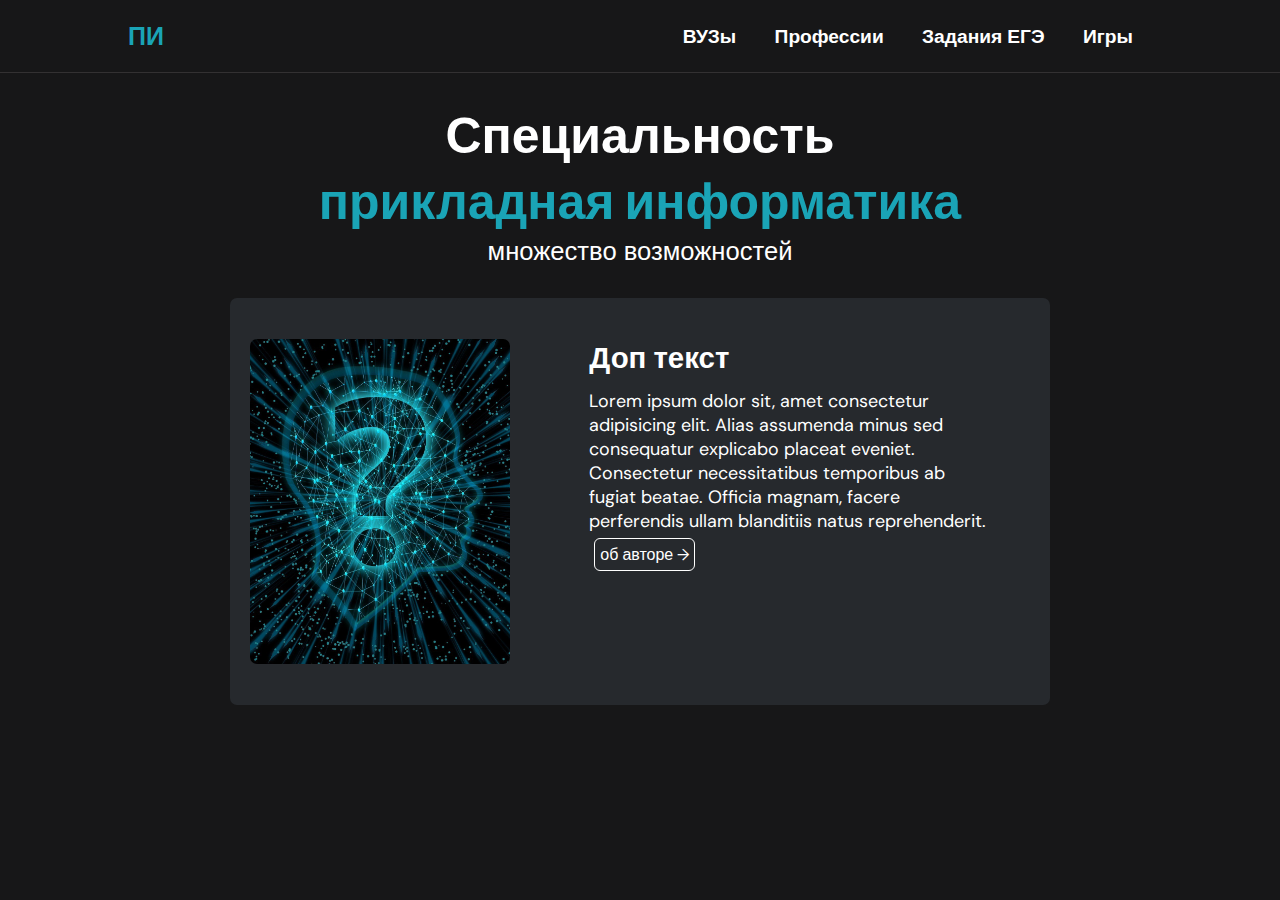
==== index.html @ 288228fa "Add files via upload" ====
<!DOCTYPE html>
<head>
    <meta name="viewport" content="width=device-width, initial-scale=1.0">
    <meta charset="utf-8">
    <meta name="keywords" content="">
    <meta name="description" content="">
    <title>Прикладная информатика</title>


    <!-- CSS файл плагина fullpage -->
    <link rel="icon" href="img/favicon.png" type="image/x-icon">
    <link href="https://fonts.googleapis.com/css2?family=DM+Sans&display=swap" rel="stylesheet">

    <link rel="stylesheet" href="style.css" media="screen">
</head>
<body>

    <div id="fullpage" class="fullpage">
        
            <header class="">
                <span class="blue_color">ПИ</span>
                <ul>
                    <li><a href="5.university/index.html">ВУЗы</a></li>
                    <li><a href="1.profession/index.html">Профессии</a></li>
                    <li><a href="">Задания ЕГЭ</a></li>
                    <li><a href="">Игры</a></li>
                </ul>
            </header>
        <main>
            <section class="section1" >
                <h1>Специальность <span class="blue_color">прикладная информатика</span></h1>
                <p class='p1'>множество возможностей</p>
                
  
        </section>

        <section class="section2" >
                <div class="containerz">
                    <!--<div class="slidez" style="background-image:url(img/img5.jpg);
                    background-size: cover;
                        background-position: center;
                        background-repeat: no-repeat;">
                        <h3></h3>
                    </div>

                    <div class="slidez" style="background-image: url(img/img3.jpg);
                        background-size: cover;
                        background-position: center;
                        background-repeat: no-repeat;">
                        <h3></h3>
                    </div>

                    <div class="slidez active" style="background-image:url(img/img4.jpg);
                        background-size: cover;
                        background-position: center;
                        background-repeat: no-repeat;">
                        <h3></h3>
                    </div>

                    <div class="slidez" style="background-image:url(img/img2.jpg);
                        background-size: cover;
                        background-position: center;
                        background-repeat: no-repeat;">
                        <h3></h3>
                    </div>-->
                <img src="img/head.jpg">
                </div>
        
        <div class="block_text">
            <h2>Доп текст</h2>
            <p class="p2">Lorem ipsum dolor sit, amet consectetur adipisicing elit. Alias assumenda minus sed consequatur explicabo placeat eveniet. Consectetur necessitatibus temporibus ab fugiat beatae. Officia magnam, facere perferendis ullam blanditiis natus reprehenderit.</p>
            <a href="4.about_author/index.html"><div class="to_autor"> об авторе &rarr;</div></a>
        </div>

        </section>

        <section class="section3" style="padding: 40px;">

        


        </section>
    </main>
    </div>
    <script src="app.js"></script>
    
</body>
---- style.css ----
body,html{
  margin: 0;
  padding: 0;
  font-family:'DM Sans', sans-serif;
}
*,
*::before,
*::after{
  margin: 0;
  padding: 0;
  border: 0;
}
img{
  vertical-align:left;
}
body{
  background-color: #171718;
}


.blue_color{
  color: #1aa4b6;
}
h1{
  margin: auto;
  width: 70%;
  text-align:center;
  font-size:clamp(22px,4.9vw,50px);

  font-weight: 600;

  color: #fff;
}
h2{
    color: #fff;
    font-size: clamp(16px, 2.3vw, 30px);
    margin: 0;
    text-align: left;
    margin-bottom: 3%;
}
.p1{
  margin: auto;
  color:#fff;
  width: 40%;
  text-align:center;
  font-size:clamp(18px,2vw,28px);
}
.p2{

  color:#fff;
  text-align:left;
  font-size:clamp(14px,1.4vw,20px);
}
.main-text{

    font-size:clamp(14px,1.3vw,28px);
    font-weight: 600;
}
.special-font-family{

    font-weight: 600;
}


header a{
  color: #fff;
}
header a:link {
  color: #fff;
  text-decoration: none;
}

header a:focus {
  border: 2px solid #1aa4b6;
  border-radius: 2px;
}

header a:hover {
  border-bottom: 2.5px solid #1aa4b6;
  border-radius: 2px;
}


.fullpage{
  margin: auto;
}

section{
  margin: auto;
}

header{
  padding: 0 10%;
  display:inline-flex;
  width: 80%;
  justify-content: space-between;
  align-items: center;
  height: 8vh;
  min-height: 40px;
  background-color: #171718;
  color: #fff;
 
  font-weight: 600;
  font-size: clamp(14px, 1.5vw, 20px);
  border-bottom-style:solid;
  border-bottom-width: 0.5px;
  border-bottom-color: rgba(82, 79, 79, 0.486);
}
header ul{
  list-style: none;
  justify-content:space-between;
  display: flex;
  
  
}

header li{
  margin:0 1.5vw ;
}

header span{
  font-size: clamp(18px, 2.5vw, 25px);
}
.section1{
  width: 90%;
  margin: 30px auto;
  
}


main{
  padding: 0 10%;
}



.section2{

  width: 80%;

  display: flex;
  flex-wrap: wrap;
  justify-content: space-around;
  border-radius: 7px;

  background-color: #26292D; 
}
.containerz,
.block_text{
  margin: 5% 0;
}
.containerz{
  display: flex;
  
  

}
.block_text{
  max-width: 400px;
  margin: 5%;
  align-self:;
}

.containerz img{
  margin: auto;
  border-radius: 7px;
  max-width: 260px;
  object-fit: cover;
}
.to_autor{
  display:inline-block;
  color:#fff ;
  padding: 5px;

  border: 1px solid #fff;
  border-radius: 6px;
  margin: 5px;
}

.to_autor:hover{
  color:#1aa4b6;
  border-color: #1aa4b6;
}
/*.slidez{
  height: 100%;
  border-radius: 4px;
  margin: 5px;
  cursor: pointer;
  color:rgb(255, 255, 255) ;
  flex: 1;

  position: relative;
  transition: all 500ms ease-in-out;
}
.slidez.active{
  flex: 25;
}
.slidez.active h3{
  opacity: 1;
  transition: opacity 0.3s ease-in 0.4s;
}
*/
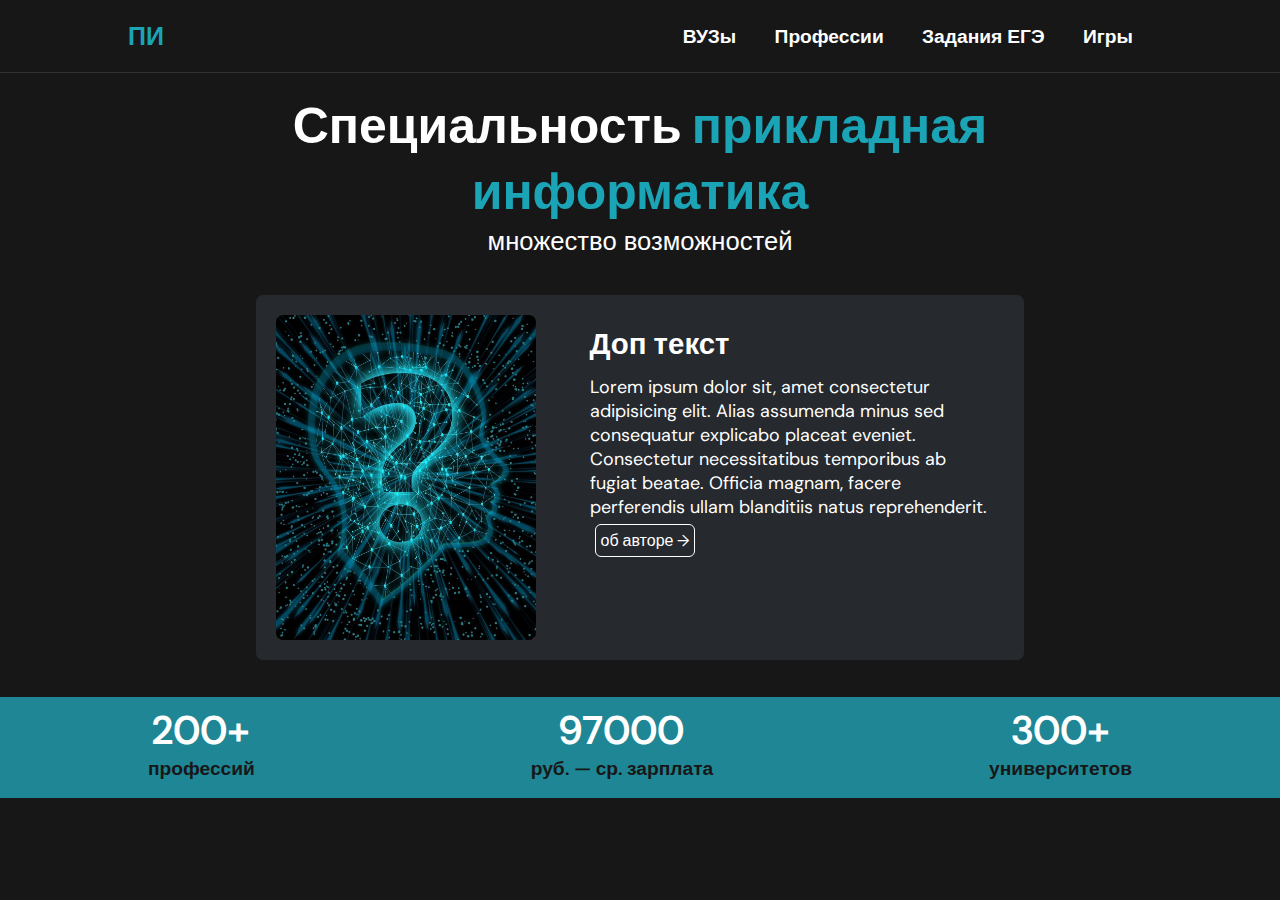
==== commit 96605f97: "Add files via upload" ====
--- a/index.html
+++ b/index.html
@@ -74,13 +74,18 @@
 
         </section>
 
-        <section class="section3" style="padding: 40px;">
-
         
 
+        <section class="section3 polosa" >
+
+        <div class="reit">200+ <div>профессий</div></div>
+        <div class="reit">97000<div>руб. — ср. зарплата</div></div>
+        <div class="reit">300+<div>университетов</div></div>
 
         </section>
+        <section class="section3"></section>
     </main>
+   
     </div>
     <script src="app.js"></script>
     
--- a/style.css
+++ b/style.css
@@ -85,9 +85,7 @@
   margin: auto;
 }
 
-section{
-  margin: auto;
-}
+
 
 header{
   padding: 0 10%;
@@ -121,22 +119,23 @@
 header span{
   font-size: clamp(18px, 2.5vw, 25px);
 }
+
+
 .section1{
   width: 90%;
-  margin: 30px auto;
+  margin: 20px auto;
   
 }
 
 
 main{
-  padding: 0 10%;
-}
-
+ 
+}
 
 
 .section2{
-
-  width: 80%;
+  margin: 37px 20%;
+  width: 60%;
 
   display: flex;
   flex-wrap: wrap;
@@ -145,25 +144,21 @@
 
   background-color: #26292D; 
 }
-.containerz,
-.block_text{
-  margin: 5% 0;
-}
+
 .containerz{
   display: flex;
   
-  
-
 }
 .block_text{
   max-width: 400px;
-  margin: 5%;
-  align-self:;
+  margin: 30px;
 }
 
 .containerz img{
-  margin: auto;
+  margin: 20px 15px;
   border-radius: 7px;
+  width: 90%;
+  
   max-width: 260px;
   object-fit: cover;
 }
@@ -181,22 +176,26 @@
   color:#1aa4b6;
   border-color: #1aa4b6;
 }
-/*.slidez{
-  height: 100%;
-  border-radius: 4px;
-  margin: 5px;
-  cursor: pointer;
-  color:rgb(255, 255, 255) ;
-  flex: 1;
-
-  position: relative;
-  transition: all 500ms ease-in-out;
-}
-.slidez.active{
-  flex: 25;
-}
-.slidez.active h3{
-  opacity: 1;
-  transition: opacity 0.3s ease-in 0.4s;
-}
-*/+
+.section3{
+  display: flex;
+  flex-wrap: wrap;
+  background-color: #1e8694;
+  text-align:center;
+
+  font-size:clamp(22px,3.8vw,40px);
+  font-weight: 600;
+  color: #fff;
+
+  justify-content: space-around;
+  padding: 5px 10px;
+}
+.reit{
+  margin: 2px 10px;
+  max-width: 200px;
+}
+
+.reit div{
+  font-size:clamp(14px,1.5vw,50px);
+  color: #171718;
+}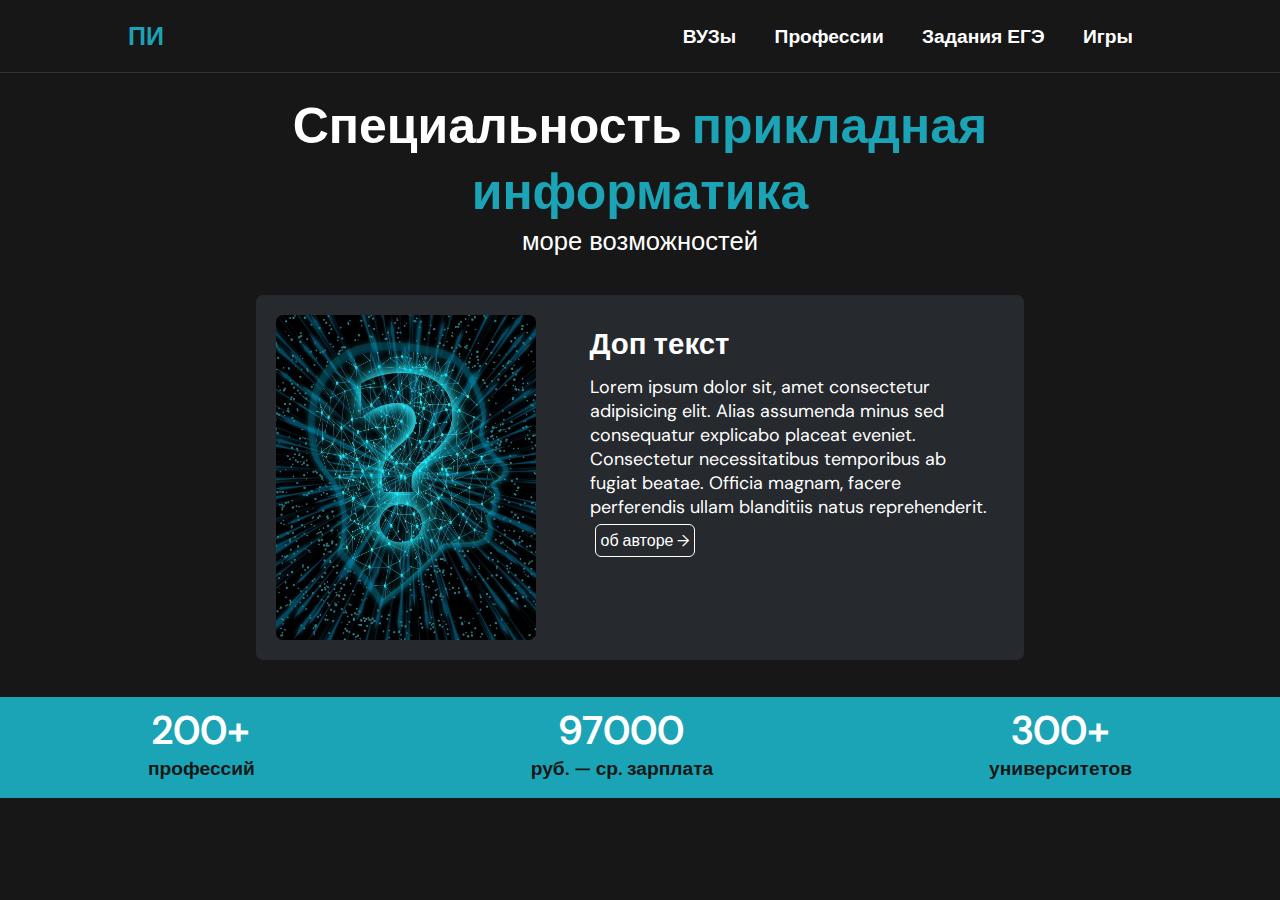
==== commit ca3a514b: "Update index.html" ====
--- a/index.html
+++ b/index.html
@@ -29,7 +29,7 @@
         <main>
             <section class="section1" >
                 <h1>Специальность <span class="blue_color">прикладная информатика</span></h1>
-                <p class='p1'>множество возможностей</p>
+                <p class='p1'>море возможностей</p>
                 
   
         </section>
--- a/style.css
+++ b/style.css
@@ -180,7 +180,7 @@
 .section3{
   display: flex;
   flex-wrap: wrap;
-  background-color: #1e8694;
+  background-color: #1aa4b6;
   text-align:center;
 
   font-size:clamp(22px,3.8vw,40px);
@@ -198,4 +198,4 @@
 .reit div{
   font-size:clamp(14px,1.5vw,50px);
   color: #171718;
-}+}
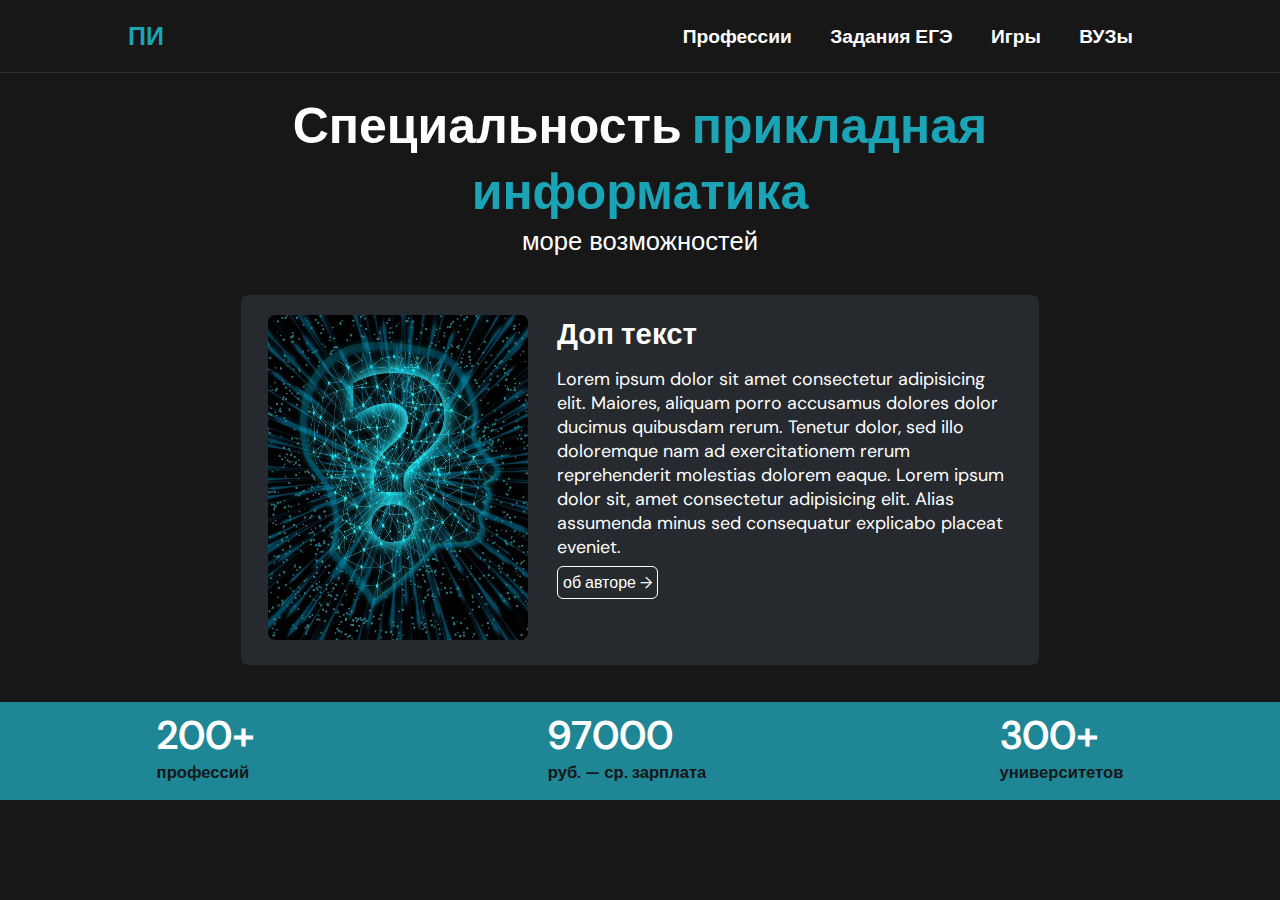
==== commit 0a7fede7: "Update index.html" ====
--- a/index.html
+++ b/index.html
@@ -15,77 +15,44 @@
 </head>
 <body>
 
-    <div id="fullpage" class="fullpage">
+    <div id="fullpage">
         
-            <header class="">
-                <span class="blue_color">ПИ</span>
+        <header class="">
+            <span class="blue_color">ПИ</span>
                 <ul>
-                    <li><a href="5.university/index.html">ВУЗы</a></li>
                     <li><a href="1.profession/index.html">Профессии</a></li>
                     <li><a href="">Задания ЕГЭ</a></li>
                     <li><a href="">Игры</a></li>
+                    <li><a href="5.university/index.html">ВУЗы</a></li>
                 </ul>
             </header>
         <main>
             <section class="section1" >
                 <h1>Специальность <span class="blue_color">прикладная информатика</span></h1>
                 <p class='p1'>море возможностей</p>
-                
-  
-        </section>
+            </section>
 
-        <section class="section2" >
+            <section class="section2" >
                 <div class="containerz">
-                    <!--<div class="slidez" style="background-image:url(img/img5.jpg);
-                    background-size: cover;
-                        background-position: center;
-                        background-repeat: no-repeat;">
-                        <h3></h3>
-                    </div>
+                    <img src="img/head.jpg">
+                </div>
+            
+                <div class="block_text">
+                    <h2>Доп текст</h2>
+                    <p class="p2">Lorem ipsum dolor sit amet consectetur adipisicing elit. Maiores, aliquam porro accusamus dolores dolor ducimus quibusdam rerum. Tenetur dolor, sed illo doloremque nam ad exercitationem rerum reprehenderit molestias dolorem eaque. Lorem ipsum dolor sit, amet consectetur adipisicing elit. Alias assumenda minus sed consequatur explicabo placeat eveniet. </p>
+                    <a href="4.about_author/index.html"><div class="to_autor"> об авторе &rarr;</div></a>
+                </div>
 
-                    <div class="slidez" style="background-image: url(img/img3.jpg);
-                        background-size: cover;
-                        background-position: center;
-                        background-repeat: no-repeat;">
-                        <h3></h3>
-                    </div>
+            </section>
 
-                    <div class="slidez active" style="background-image:url(img/img4.jpg);
-                        background-size: cover;
-                        background-position: center;
-                        background-repeat: no-repeat;">
-                        <h3></h3>
-                    </div>
-
-                    <div class="slidez" style="background-image:url(img/img2.jpg);
-                        background-size: cover;
-                        background-position: center;
-                        background-repeat: no-repeat;">
-                        <h3></h3>
-                    </div>-->
-                <img src="img/head.jpg">
-                </div>
-        
-        <div class="block_text">
-            <h2>Доп текст</h2>
-            <p class="p2">Lorem ipsum dolor sit, amet consectetur adipisicing elit. Alias assumenda minus sed consequatur explicabo placeat eveniet. Consectetur necessitatibus temporibus ab fugiat beatae. Officia magnam, facere perferendis ullam blanditiis natus reprehenderit.</p>
-            <a href="4.about_author/index.html"><div class="to_autor"> об авторе &rarr;</div></a>
-        </div>
-
-        </section>
-
-        
-
-        <section class="section3 polosa" >
-
-        <div class="reit">200+ <div>профессий</div></div>
-        <div class="reit">97000<div>руб. — ср. зарплата</div></div>
-        <div class="reit">300+<div>университетов</div></div>
-
-        </section>
-        <section class="section3"></section>
-    </main>
-   
+            <section class="section3" >
+                <div class="reit">200+ <div>профессий</div></div>
+                <div class="reit">97000<div>руб. — ср. зарплата</div></div>
+                <div class="reit">300+<div>университетов</div></div>
+            </section>
+            <section class="section3"></section>
+        </main>
+    
     </div>
     <script src="app.js"></script>
     
--- a/style.css
+++ b/style.css
@@ -1,3 +1,4 @@
+/*ZEROING*/
 body,html{
   margin: 0;
   padding: 0;
@@ -13,22 +14,18 @@
 img{
   vertical-align:left;
 }
+
 body{
   background-color: #171718;
 }
 
-
+/*FONTS*/
 .blue_color{
   color: #1aa4b6;
 }
 h1{
-  margin: auto;
-  width: 70%;
-  text-align:center;
   font-size:clamp(22px,4.9vw,50px);
-
   font-weight: 600;
-
   color: #fff;
 }
 h2{
@@ -46,22 +43,20 @@
   font-size:clamp(18px,2vw,28px);
 }
 .p2{
-
   color:#fff;
   text-align:left;
   font-size:clamp(14px,1.4vw,20px);
 }
 .main-text{
-
     font-size:clamp(14px,1.3vw,28px);
     font-weight: 600;
 }
 .special-font-family{
-
     font-weight: 600;
 }
 
 
+/*HEADER*/
 header a{
   color: #fff;
 }
@@ -69,96 +64,83 @@
   color: #fff;
   text-decoration: none;
 }
-
 header a:focus {
   border: 2px solid #1aa4b6;
   border-radius: 2px;
 }
-
 header a:hover {
   border-bottom: 2.5px solid #1aa4b6;
   border-radius: 2px;
 }
 
+header{
+  width: 80%;
+  height: 8vh;
+  min-height: 40px;
+  padding: 0 10%;
 
-.fullpage{
-  margin: auto;
-}
-
-
-
-header{
-  padding: 0 10%;
   display:inline-flex;
-  width: 80%;
   justify-content: space-between;
   align-items: center;
-  height: 8vh;
-  min-height: 40px;
+  
   background-color: #171718;
+  
   color: #fff;
- 
   font-weight: 600;
   font-size: clamp(14px, 1.5vw, 20px);
+
   border-bottom-style:solid;
   border-bottom-width: 0.5px;
   border-bottom-color: rgba(82, 79, 79, 0.486);
 }
 header ul{
   list-style: none;
+
   justify-content:space-between;
   display: flex;
-  
-  
 }
-
 header li{
   margin:0 1.5vw ;
 }
-
 header span{
   font-size: clamp(18px, 2.5vw, 25px);
 }
 
-
+/*SECTION 1*/
 .section1{
   width: 90%;
   margin: 20px auto;
-  
+}
+.section1 h1{
+  margin: auto;
+  width: 70%;
+  text-align:center;
 }
 
 
-main{
- 
-}
-
-
+/*SECTION 2  */
 .section2{
-  margin: 37px 20%;
+  margin: 37px auto;
+  padding: 15px;
   width: 60%;
 
   display: flex;
   flex-wrap: wrap;
   justify-content: space-around;
+  
   border-radius: 7px;
-
   background-color: #26292D; 
 }
-
-.containerz{
-  display: flex;
-  
+.block_text{
+  max-width: 450px;
+  margin: 10px;
+  margin-top: 5px;
 }
-.block_text{
-  max-width: 400px;
-  margin: 30px;
-}
-
 .containerz img{
-  margin: 20px 15px;
+  margin: 5px;
   border-radius: 7px;
-  width: 90%;
-  
+  width: 100%;
+  max-height: 325px;
   max-width: 260px;
   object-fit: cover;
 }
@@ -169,21 +151,21 @@
 
   border: 1px solid #fff;
   border-radius: 6px;
-  margin: 5px;
+  margin: 7px 0px;
 }
-
 .to_autor:hover{
   color:#1aa4b6;
   border-color: #1aa4b6;
 }
 
+/*SECTION 3*/
 .section3{
   display: flex;
   flex-wrap: wrap;
-  background-color: #1aa4b6;
-  text-align:center;
+  background-color: #1e8694;
+  text-align:left;
 
-  font-size:clamp(22px,3.8vw,40px);
+  font-size:clamp(22px,3.3vw,40px);
   font-weight: 600;
   color: #fff;
 
@@ -196,6 +178,6 @@
 }
 
 .reit div{
-  font-size:clamp(14px,1.5vw,50px);
+  font-size:clamp(14px,1.3vw,50px);
   color: #171718;
 }
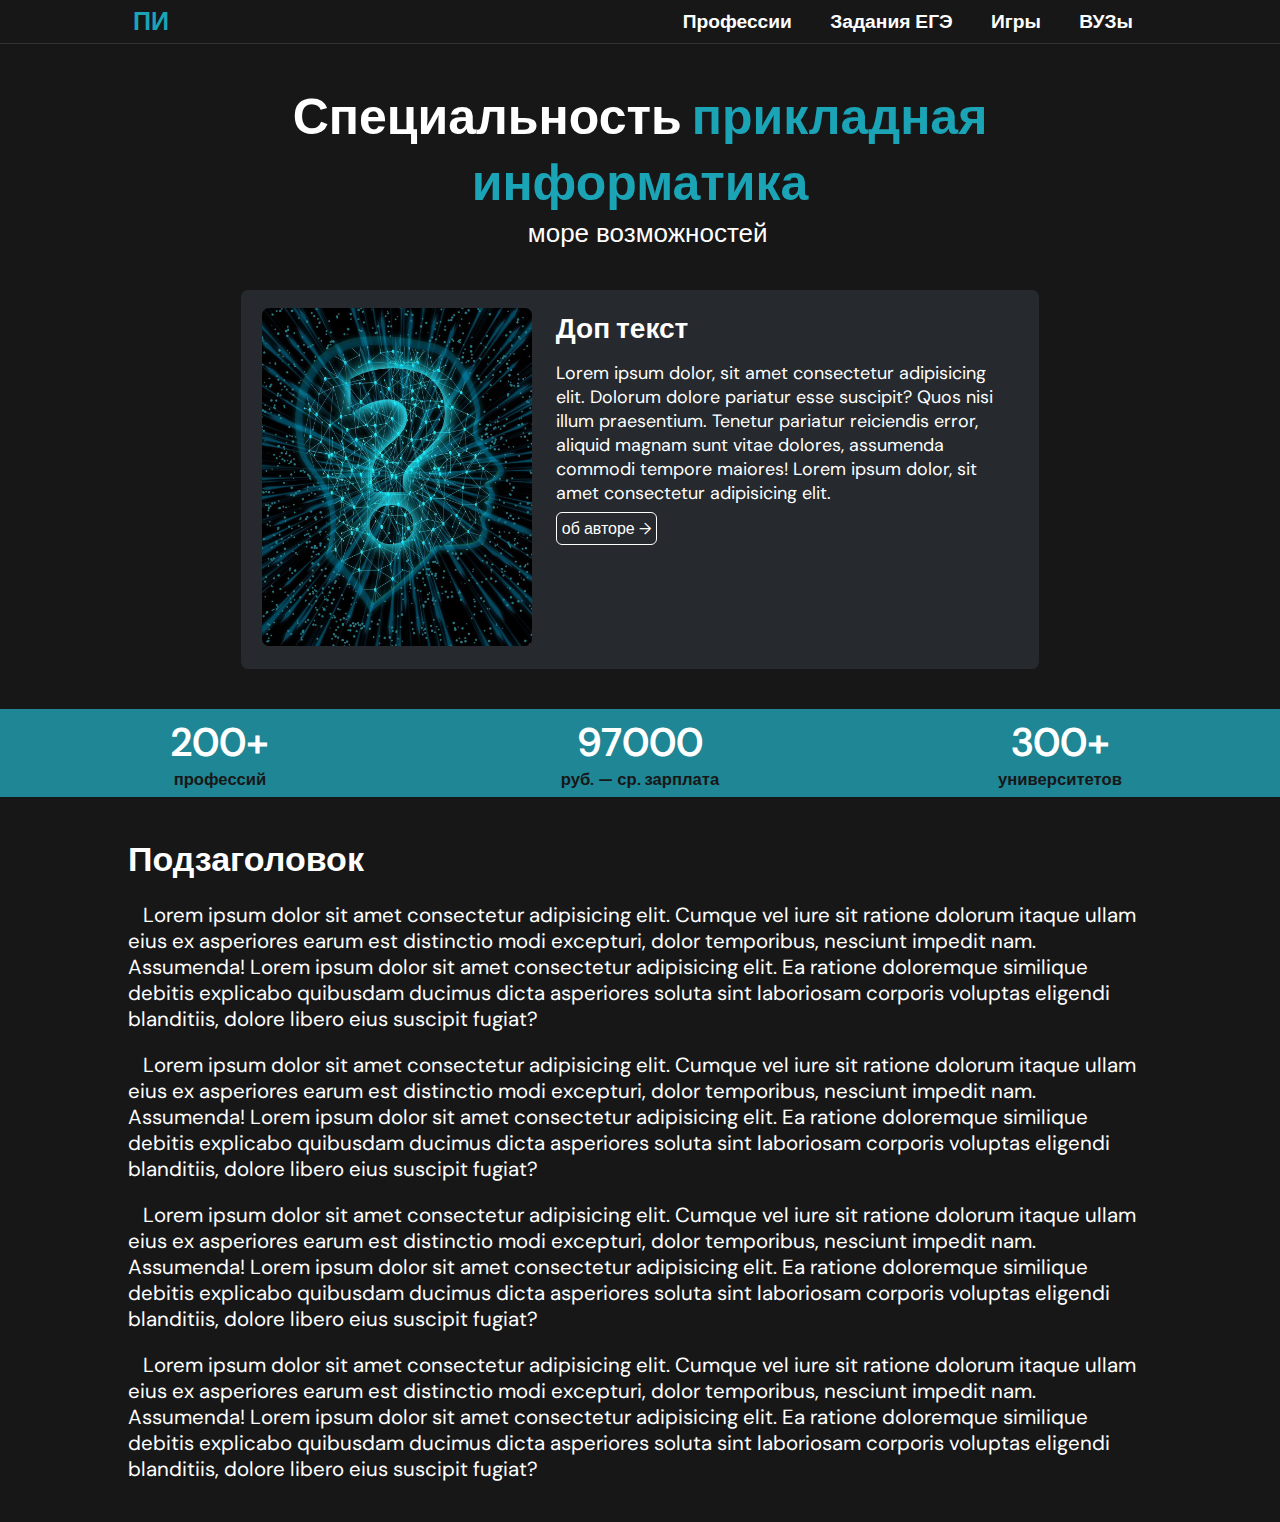
==== commit 5b48b6f0: "Add files via upload" ====
--- a/index.html
+++ b/index.html
@@ -1,5 +1,6 @@
 <!DOCTYPE html>
 <head>
+    
     <meta name="viewport" content="width=device-width, initial-scale=1.0">
     <meta charset="utf-8">
     <meta name="keywords" content="">
@@ -38,8 +39,8 @@
                 </div>
             
                 <div class="block_text">
-                    <h2>Доп текст</h2>
-                    <p class="p2">Lorem ipsum dolor sit amet consectetur adipisicing elit. Maiores, aliquam porro accusamus dolores dolor ducimus quibusdam rerum. Tenetur dolor, sed illo doloremque nam ad exercitationem rerum reprehenderit molestias dolorem eaque. Lorem ipsum dolor sit, amet consectetur adipisicing elit. Alias assumenda minus sed consequatur explicabo placeat eveniet. </p>
+                    <h3>Доп текст</h3>
+                    <p class="p2">Lorem ipsum dolor, sit amet consectetur adipisicing elit. Dolorum dolore pariatur esse suscipit? Quos nisi illum praesentium. Tenetur pariatur reiciendis error, aliquid magnam sunt vitae dolores, assumenda commodi tempore maiores! Lorem ipsum dolor, sit amet consectetur adipisicing elit. </p>
                     <a href="4.about_author/index.html"><div class="to_autor"> об авторе &rarr;</div></a>
                 </div>
 
@@ -50,9 +51,18 @@
                 <div class="reit">97000<div>руб. — ср. зарплата</div></div>
                 <div class="reit">300+<div>университетов</div></div>
             </section>
-            <section class="section3"></section>
+            <section class="section4">
+                <h2>Подзаголовок</h2>
+                <p>Lorem ipsum dolor sit amet consectetur adipisicing elit. Cumque vel iure sit ratione dolorum itaque ullam eius ex asperiores earum est distinctio modi excepturi, dolor temporibus, nesciunt impedit nam. Assumenda! Lorem ipsum dolor sit amet consectetur adipisicing elit. Ea ratione doloremque similique debitis explicabo quibusdam ducimus dicta asperiores soluta sint laboriosam corporis voluptas eligendi blanditiis, dolore libero eius suscipit fugiat?</p>
+                <p>Lorem ipsum dolor sit amet consectetur adipisicing elit. Cumque vel iure sit ratione dolorum itaque ullam eius ex asperiores earum est distinctio modi excepturi, dolor temporibus, nesciunt impedit nam. Assumenda! Lorem ipsum dolor sit amet consectetur adipisicing elit. Ea ratione doloremque similique debitis explicabo quibusdam ducimus dicta asperiores soluta sint laboriosam corporis voluptas eligendi blanditiis, dolore libero eius suscipit fugiat?</p>
+                <p>Lorem ipsum dolor sit amet consectetur adipisicing elit. Cumque vel iure sit ratione dolorum itaque ullam eius ex asperiores earum est distinctio modi excepturi, dolor temporibus, nesciunt impedit nam. Assumenda! Lorem ipsum dolor sit amet consectetur adipisicing elit. Ea ratione doloremque similique debitis explicabo quibusdam ducimus dicta asperiores soluta sint laboriosam corporis voluptas eligendi blanditiis, dolore libero eius suscipit fugiat?</p>
+                <p>Lorem ipsum dolor sit amet consectetur adipisicing elit. Cumque vel iure sit ratione dolorum itaque ullam eius ex asperiores earum est distinctio modi excepturi, dolor temporibus, nesciunt impedit nam. Assumenda! Lorem ipsum dolor sit amet consectetur adipisicing elit. Ea ratione doloremque similique debitis explicabo quibusdam ducimus dicta asperiores soluta sint laboriosam corporis voluptas eligendi blanditiis, dolore libero eius suscipit fugiat?</p>
+
+            </section>
         </main>
-    
+        <footer>
+
+        </footer>
     </div>
     <script src="app.js"></script>
     
--- a/style.css
+++ b/style.css
@@ -3,6 +3,8 @@
   margin: 0;
   padding: 0;
   font-family:'DM Sans', sans-serif;
+  color: #fff;
+  word-wrap: break-word;
 }
 *,
 *::before,
@@ -26,34 +28,40 @@
 h1{
   font-size:clamp(22px,4.9vw,50px);
   font-weight: 600;
-  color: #fff;
-}
-h2{
-    color: #fff;
-    font-size: clamp(16px, 2.3vw, 30px);
+  text-align:center;
+}
+h3{
+    font-size: clamp(15px,2.2vw,28px);
     margin: 0;
     text-align: left;
     margin-bottom: 3%;
 }
+h2{
+  font-size: clamp(18px,3.2vw,34px);
+  margin: 0;
+  text-align: left;
+}
+p{
+  margin: 20px auto;
+  font-size:clamp(16px,1.6vw,26px);
+  text-indent: clamp(12px,1.2vw,22px);
+}
 .p1{
   margin: auto;
-  color:#fff;
-  width: 40%;
   text-align:center;
-  font-size:clamp(18px,2vw,28px);
+  font-size:clamp(14px,2.2vw,26px);
 }
 .p2{
-  color:#fff;
+  margin: 0;
   text-align:left;
   font-size:clamp(14px,1.4vw,20px);
-}
-.main-text{
-    font-size:clamp(14px,1.3vw,28px);
-    font-weight: 600;
-}
+  text-indent: 0;
+}
+
 .special-font-family{
     font-weight: 600;
 }
+
 
 
 /*HEADER*/
@@ -75,7 +83,7 @@
 
 header{
   width: 80%;
-  height: 8vh;
+
   min-height: 40px;
   padding: 0 10%;
 
@@ -98,32 +106,35 @@
 
   justify-content:space-between;
   display: flex;
+  flex-wrap: wrap;
 }
 header li{
-  margin:0 1.5vw ;
+  margin:5px 1.5vw ;
+  justify-content:space-between;
 }
 header span{
   font-size: clamp(18px, 2.5vw, 25px);
+  margin: 5px;
+}
+/*MAIN*/
+main{
+  margin: 30px auto;
+}
+section{
+  margin: 40px auto;
 }
 
 /*SECTION 1*/
 .section1{
-  width: 90%;
-  margin: 20px auto;
-}
-.section1 h1{
-  margin: auto;
-  width: 70%;
-  text-align:center;
+  width: 60%;
 }
 
 
 /*SECTION 2  */
 .section2{
-  margin: 37px auto;
   padding: 15px;
   width: 60%;
-
+  min-height: 345px;
   display: flex;
   flex-wrap: wrap;
   justify-content: space-around;
@@ -133,15 +144,17 @@
 }
 .block_text{
   max-width: 450px;
-  margin: 10px;
+  width: 96%;
+  margin: 2%;
   margin-top: 5px;
 }
 .containerz img{
-  margin: 5px;
+  margin: 1%;
+  width: 98%;
   border-radius: 7px;
-  width: 100%;
-  max-height: 325px;
-  max-width: 260px;
+
+  max-height: 345px;
+  
   object-fit: cover;
 }
 .to_autor{
@@ -163,7 +176,7 @@
   display: flex;
   flex-wrap: wrap;
   background-color: #1e8694;
-  text-align:left;
+  text-align:center;
 
   font-size:clamp(22px,3.3vw,40px);
   font-weight: 600;
@@ -174,10 +187,17 @@
 }
 .reit{
   margin: 2px 10px;
-  max-width: 200px;
+  width: clamp(110px,15vw,300px);
 }
 
 .reit div{
   font-size:clamp(14px,1.3vw,50px);
   color: #171718;
 }
+
+/*SECTION 4*/
+.section4{
+  width: 80%;
+}
+
+/*FOOTER*/
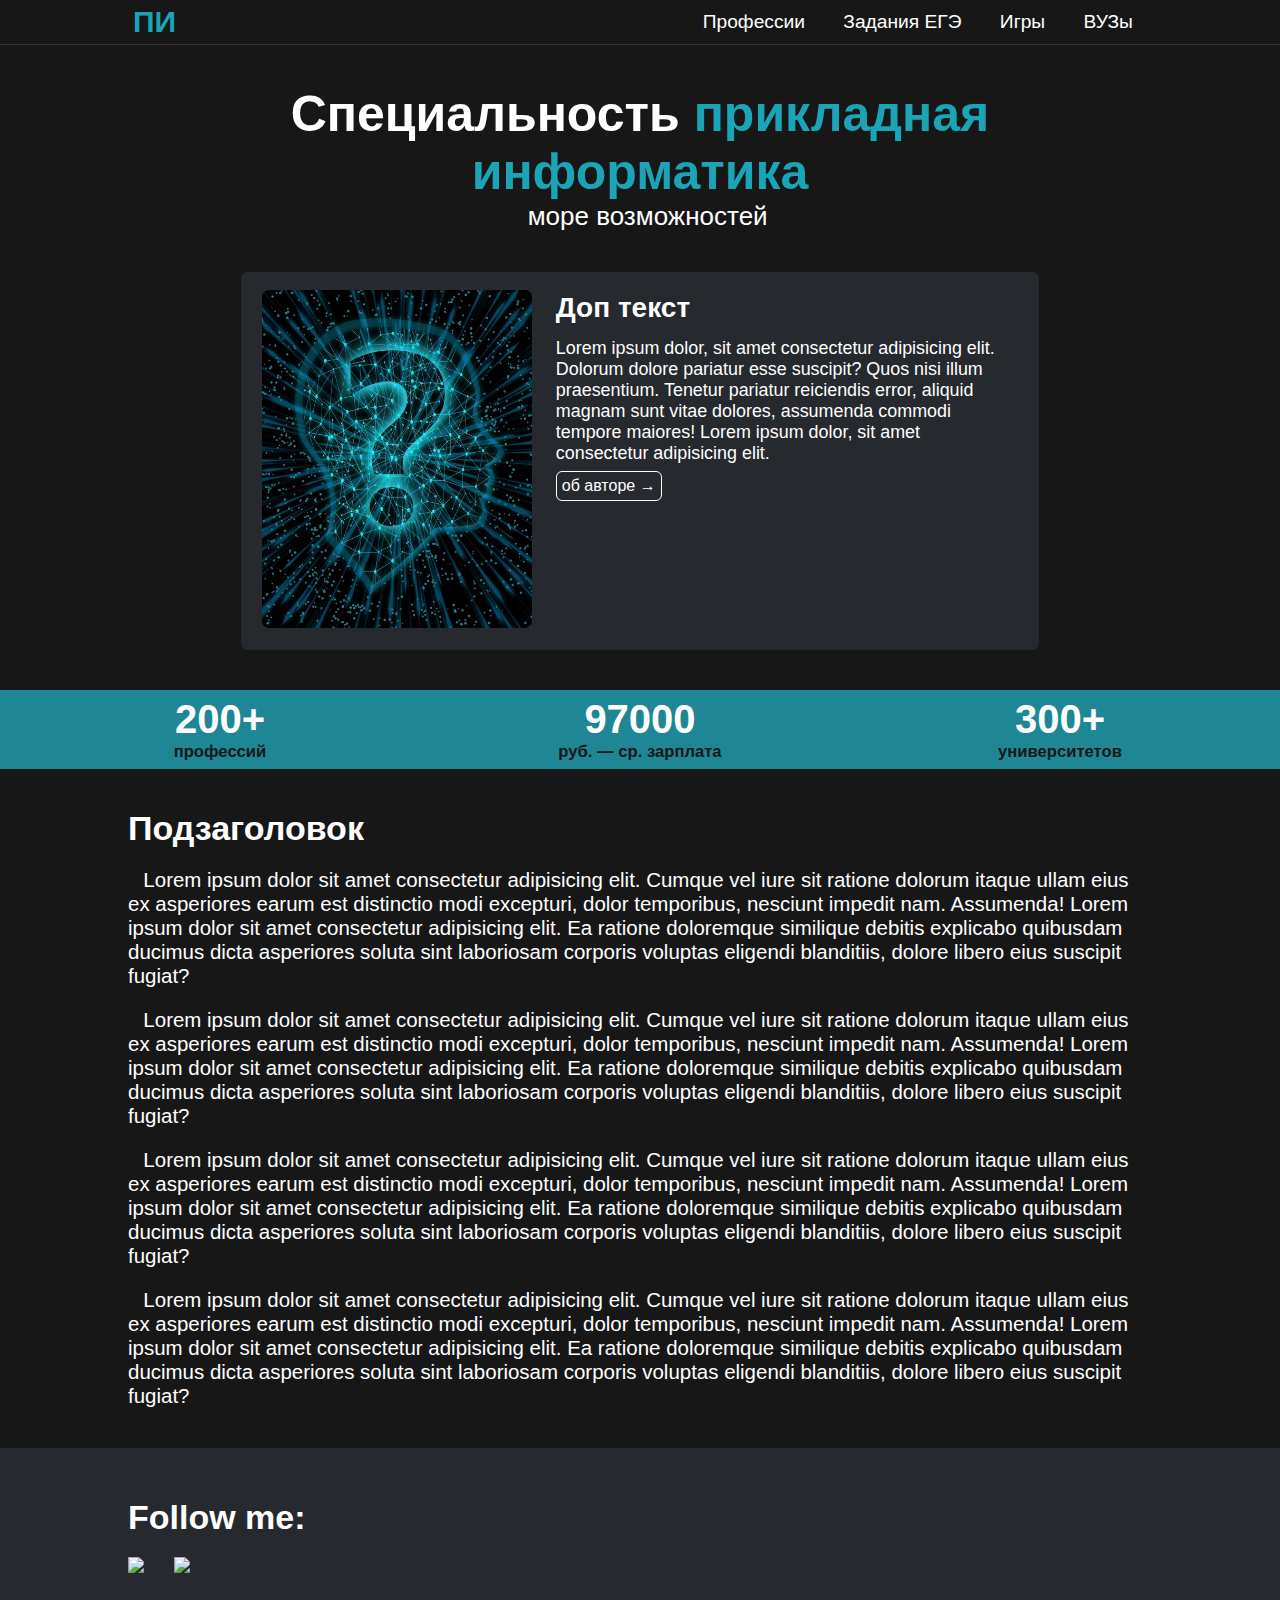
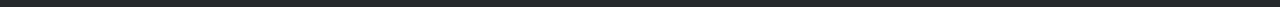
==== commit a7ed1d32: "Add files via upload" ====
--- a/index.html
+++ b/index.html
@@ -1,4 +1,5 @@
 <!DOCTYPE html>
+<html lang="en">
 <head>
     
     <meta name="viewport" content="width=device-width, initial-scale=1.0">
@@ -10,14 +11,13 @@
 
     <!-- CSS файл плагина fullpage -->
     <link rel="icon" href="img/favicon.png" type="image/x-icon">
-    <link href="https://fonts.googleapis.com/css2?family=DM+Sans&display=swap" rel="stylesheet">
+
 
     <link rel="stylesheet" href="style.css" media="screen">
 </head>
 <body>
 
     <div id="fullpage">
-        
         <header class="">
             <span class="blue_color">ПИ</span>
                 <ul>
@@ -61,9 +61,15 @@
             </section>
         </main>
         <footer>
-
+            <div class="social">
+                <p>Follow me:</p>
+                <img class="vk_icon" src="img/VK_black.svg">
+                <img class="instagram_icon" src="img/Instagram_black.svg">
+            </div>
+            <div class="conect"></div>
         </footer>
     </div>
     <script src="app.js"></script>
     
 </body>
+</html>--- a/style.css
+++ b/style.css
@@ -2,9 +2,10 @@
 body,html{
   margin: 0;
   padding: 0;
-  font-family:'DM Sans', sans-serif;
+  font-family:'DMSans', sans-serif;
   color: #fff;
   word-wrap: break-word;
+  background-color: #171718;
 }
 *,
 *::before,
@@ -17,24 +18,49 @@
   vertical-align:left;
 }
 
-body{
-  background-color: #171718;
-}
 
 /*FONTS*/
+@font-face {
+  font-family: 'DMSans';
+  src: url('Fonts/DM_Sans/DMSans-Regular.woff2') format('woff2'),
+      url('Fonts/DM_Sans/DMSans-Regular.woff') format('woff');
+  font-weight: normal;
+  font-style: normal;
+  font-display: swap;
+}
+
+@font-face {
+  font-family: 'DMSans_bold';
+  src: url('Fonts/DM_Sans/DMSans-Bold.woff2') format('woff2'),
+      url('Fonts/DM_Sans/DMSans-Bold.woff') format('woff');
+  font-weight: bold;
+  font-style: normal;
+  font-display: swap;
+}
+
+@font-face {
+  font-family: 'DMSans_italic';
+  src: url('Fonts/DM_Sans/DMSans-Italic.woff2') format('woff2'),
+      url('Fonts/DM_Sans/DMSans-Italic.woff') format('woff');
+  font-weight: normal;
+  font-style: italic;
+  font-display: swap;
+}
+
 .blue_color{
   color: #1aa4b6;
 }
 h1{
   font-size:clamp(22px,4.9vw,50px);
-  font-weight: 600;
   text-align:center;
+  font-family:'DMSans_bold', sans-serif;
 }
 h3{
     font-size: clamp(15px,2.2vw,28px);
     margin: 0;
     text-align: left;
     margin-bottom: 3%;
+    font-family:'DMSans_bold', sans-serif;
 }
 h2{
   font-size: clamp(18px,3.2vw,34px);
@@ -73,7 +99,7 @@
   text-decoration: none;
 }
 header a:focus {
-  border: 2px solid #1aa4b6;
+  border-bottom: 2.5px solid #1aa4b6;
   border-radius: 2px;
 }
 header a:hover {
@@ -94,7 +120,6 @@
   background-color: #171718;
   
   color: #fff;
-  font-weight: 600;
   font-size: clamp(14px, 1.5vw, 20px);
 
   border-bottom-style:solid;
@@ -113,12 +138,13 @@
   justify-content:space-between;
 }
 header span{
-  font-size: clamp(18px, 2.5vw, 25px);
+  font-size: clamp(18px, 3vw, 30px);
   margin: 5px;
+  font-weight: 600;
 }
 /*MAIN*/
 main{
-  margin: 30px auto;
+  margin: auto;
 }
 section{
   margin: 40px auto;
@@ -187,7 +213,7 @@
 }
 .reit{
   margin: 2px 10px;
-  width: clamp(110px,15vw,300px);
+  width: clamp(90px,14vw,300px);
 }
 
 .reit div{
@@ -201,3 +227,28 @@
 }
 
 /*FOOTER*/
+footer{
+  background-color: #26292D;
+  padding: 30px 10%;
+
+  display: flex;
+  flex-wrap: wrap;
+}
+
+footer .ikon{
+  display: flex;
+  flex-wrap: wrap;
+}
+
+footer p{
+  font-weight: 600;
+  font-size: clamp(16px,3.3vw,34px);
+  text-indent: 0;
+}
+
+.vk_icon,
+.instagram_icon{
+  height: clamp(40px, 10vw, 90px);
+  margin-right: 2vw;
+  
+}
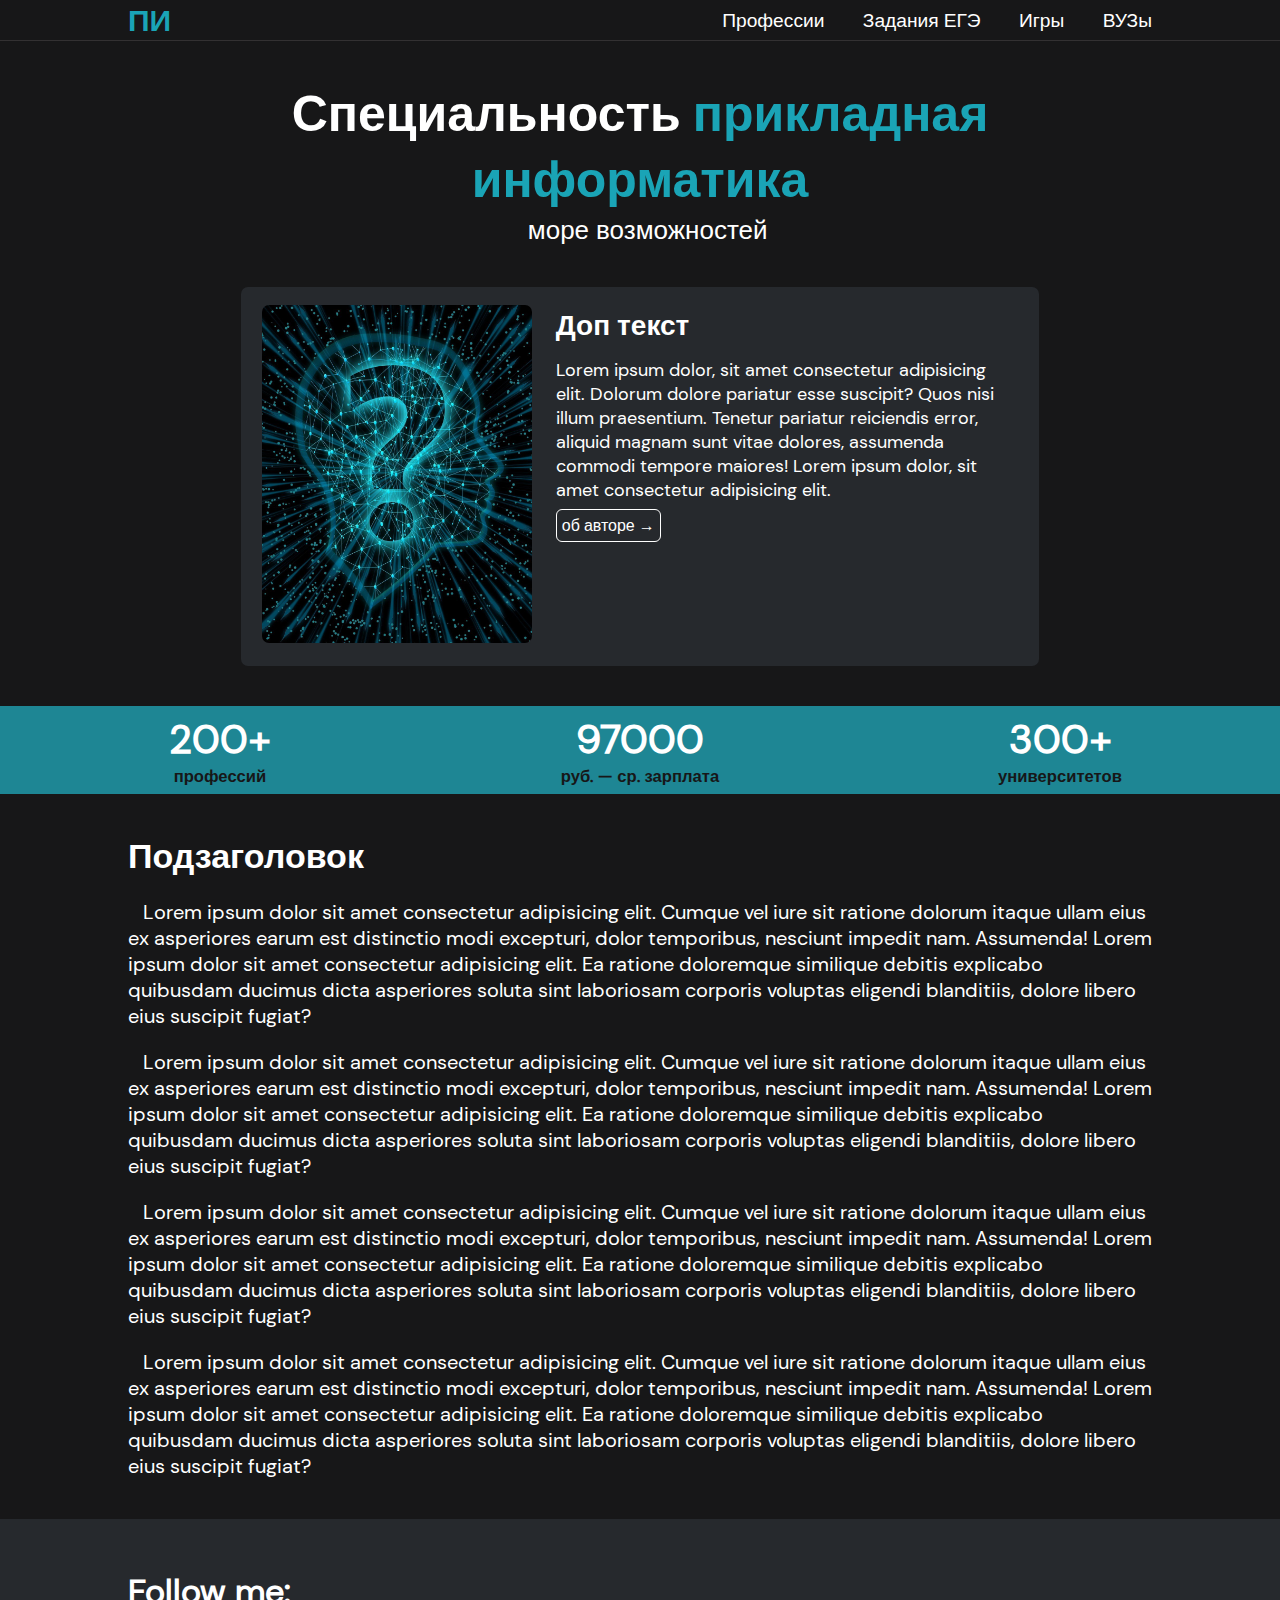
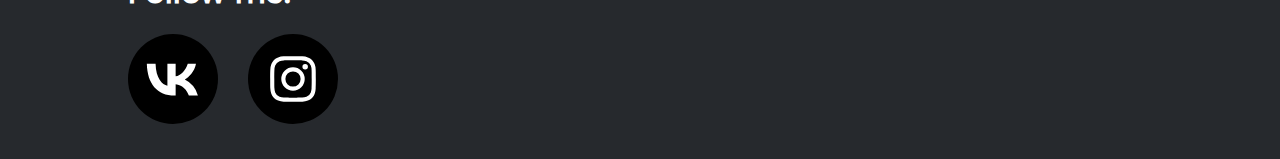
==== commit da41ea32: "Add files via upload" ====
--- a/index.html
+++ b/index.html
@@ -2,7 +2,7 @@
 <html lang="en">
 <head>
     
-    <meta name="viewport" content="width=device-width, initial-scale=1.0">
+    <meta name="viewport" content="width=device-width">
     <meta charset="utf-8">
     <meta name="keywords" content="">
     <meta name="description" content="">
@@ -14,18 +14,26 @@
 
 
     <link rel="stylesheet" href="style.css" media="screen">
+    <script defer src="app.js"></script>
+    <!--<script defer src="https://code.jquery.com/jquery-3.6.0.slim.min.js"></script>
+  <script defer src="/JQuery/app.js"></script>-->
 </head>
 <body>
 
-    <div id="fullpage">
+    <div class="wrapper">
         <header class="">
             <span class="blue_color">ПИ</span>
-                <ul>
+            <div class="menu_burger">
+                <span></span>
+            </div>
+            <nav class="menu">
+                <ul class="menu_list">
                     <li><a href="1.profession/index.html">Профессии</a></li>
                     <li><a href="">Задания ЕГЭ</a></li>
                     <li><a href="">Игры</a></li>
                     <li><a href="5.university/index.html">ВУЗы</a></li>
                 </ul>
+            </nav>
             </header>
         <main>
             <section class="section1" >
@@ -69,7 +77,7 @@
             <div class="conect"></div>
         </footer>
     </div>
-    <script src="app.js"></script>
+    
     
 </body>
 </html>--- a/style.css
+++ b/style.css
@@ -2,10 +2,6 @@
 body,html{
   margin: 0;
   padding: 0;
-  font-family:'DMSans', sans-serif;
-  color: #fff;
-  word-wrap: break-word;
-  background-color: #171718;
 }
 *,
 *::before,
@@ -17,7 +13,16 @@
 img{
   vertical-align:left;
 }
-
+.wrapper{
+  min-height: 100%;
+  overflow: hidden;
+
+  background-color: #171718;
+  color: #fff;
+
+  font-family:'DMSans', sans-serif;
+  word-wrap: break-word;
+}
 
 /*FONTS*/
 @font-face {
@@ -108,6 +113,7 @@
 }
 
 header{
+  z-index: 50;
   width: 80%;
 
   min-height: 40px;
@@ -126,20 +132,20 @@
   border-bottom-width: 0.5px;
   border-bottom-color: rgba(82, 79, 79, 0.486);
 }
-header ul{
+.menu_list{
   list-style: none;
 
   justify-content:space-between;
   display: flex;
   flex-wrap: wrap;
 }
-header li{
-  margin:5px 1.5vw ;
+.menu_list li{
+  margin:5px 0 5px 3vw ;
   justify-content:space-between;
 }
 header span{
-  font-size: clamp(18px, 3vw, 30px);
-  margin: 5px;
+  font-size: clamp(24px, 3vw, 30px);
+  margin: 0 2px 0 0;
   font-weight: 600;
 }
 /*MAIN*/
@@ -252,3 +258,85 @@
   margin-right: 2vw;
   
 }
+
+
+/*MEDIA FOR MENU*/
+@media (max-width: 450px){
+  .menu_burger{
+    display: block;
+    position: relative;
+    width: 30px;
+    height: 18px;
+    z-index: 2;
+      }
+  .menu_burger span{
+    position: absolute;
+    background-color: #fff;
+    width: 100%;
+    height: 2px;
+    top: 8px;
+    left: 0;
+    margin: 0;
+    transition: all 0.3s ease 0s;
+  }
+  .menu_burger:before,
+  .menu_burger:after{
+    content: '';
+    background-color: #fff;
+    height: 2px;
+    width: 100%;
+    position: absolute;
+    left: 0;
+    transition: all 0.3s ease 0s;
+  }
+  .menu_burger:before{
+    top:0;
+  }
+  .menu_burger:after{
+    bottom: 0;
+  }
+
+  .menu{
+    overflow: auto;
+    z-index: 1;
+    position: fixed;
+
+    height: 100%;
+    width: 100%;
+    left: 100%;
+    top: 0;
+    background-color:#26292D;
+    margin: 40px 0 0 0;
+    
+    transition: all 1s ease 0s;
+  }
+  .menu_list{
+    display: block;
+    width: 80%;
+    margin: 10px auto 0 auto;
+
+    font-size: 23px;
+    line-height: 50px;
+
+  }
+  .menu li{
+    margin: 0;
+  }
+  .menu_burger.active:before{
+    transform: rotate(45deg);
+    top: 9px;
+  }
+  .menu_burger.active:after{
+    transform: rotate(-45deg);
+    bottom: 7px;
+  }
+  .menu_burger.active span{
+    transform:scale(0);
+  }
+  .menu.active{
+    left: 0;
+  }
+  body.lock{
+    overflow: hidden;
+  }
+}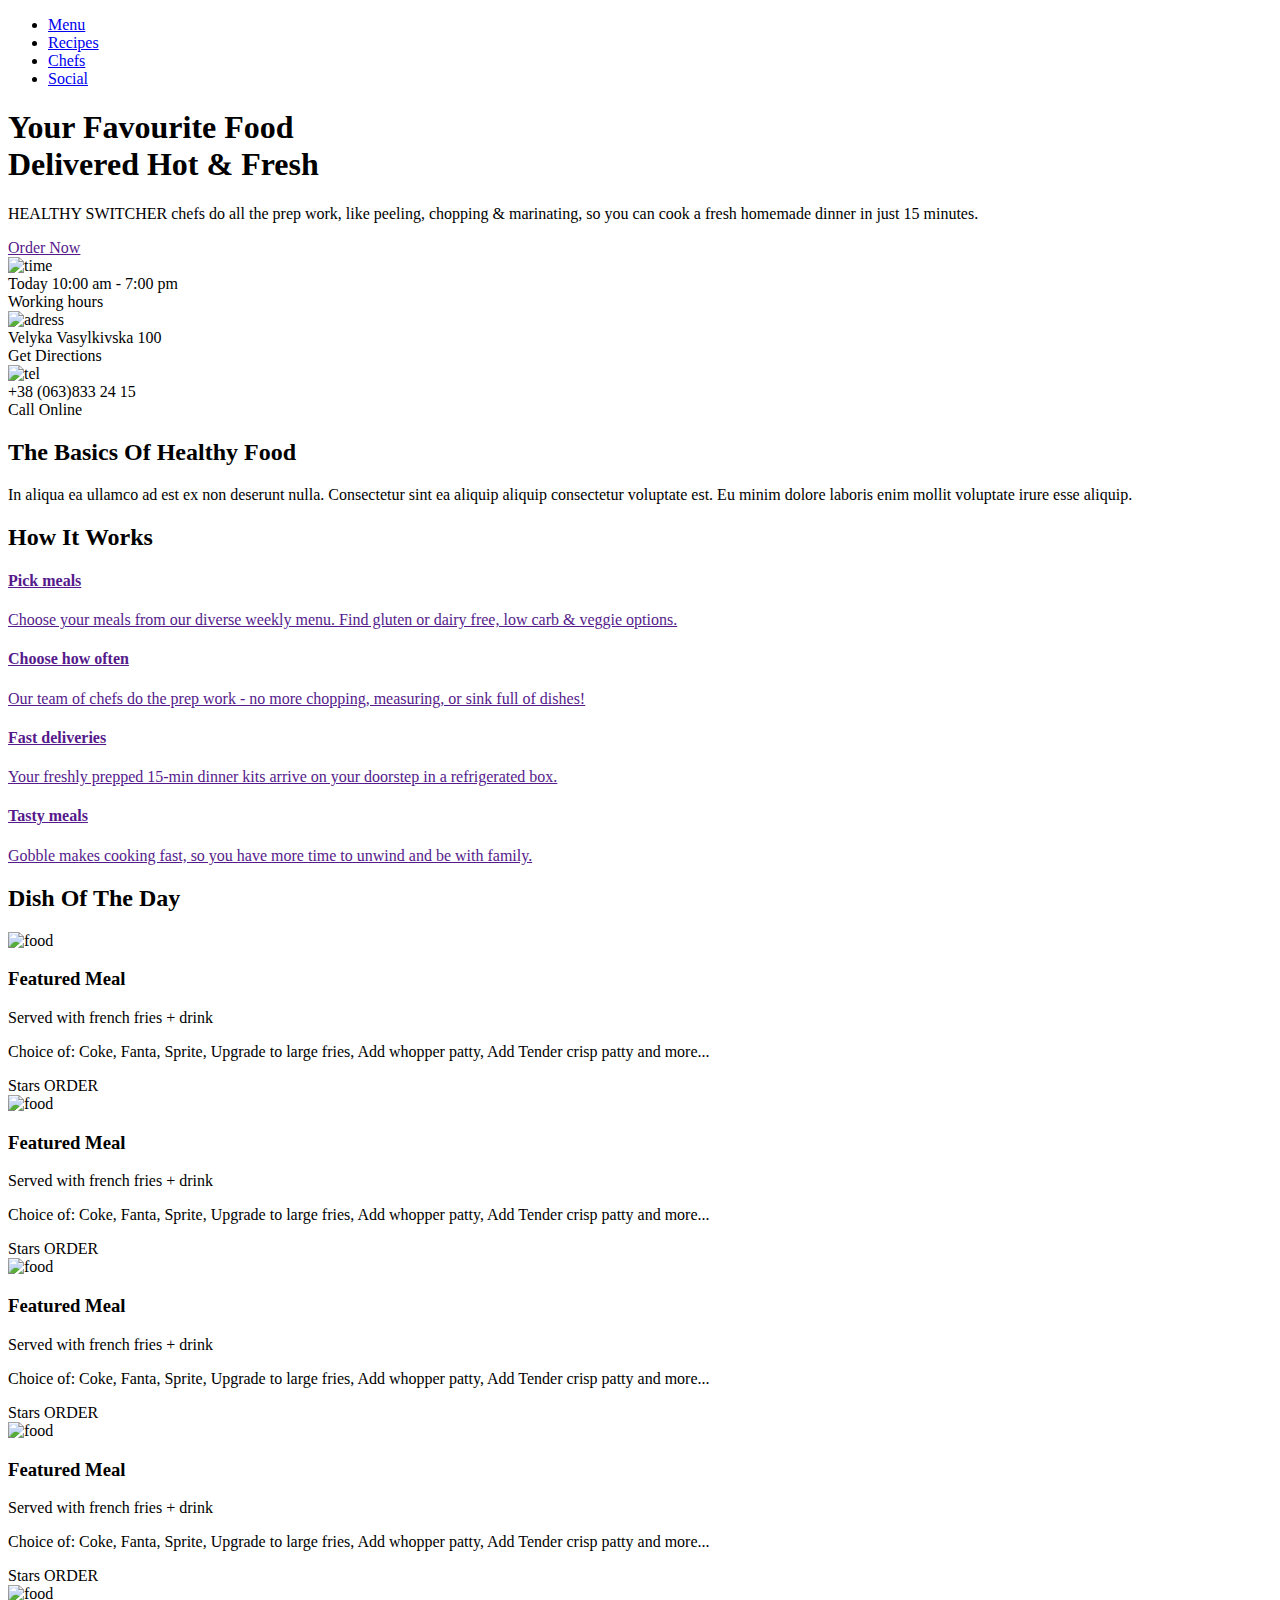
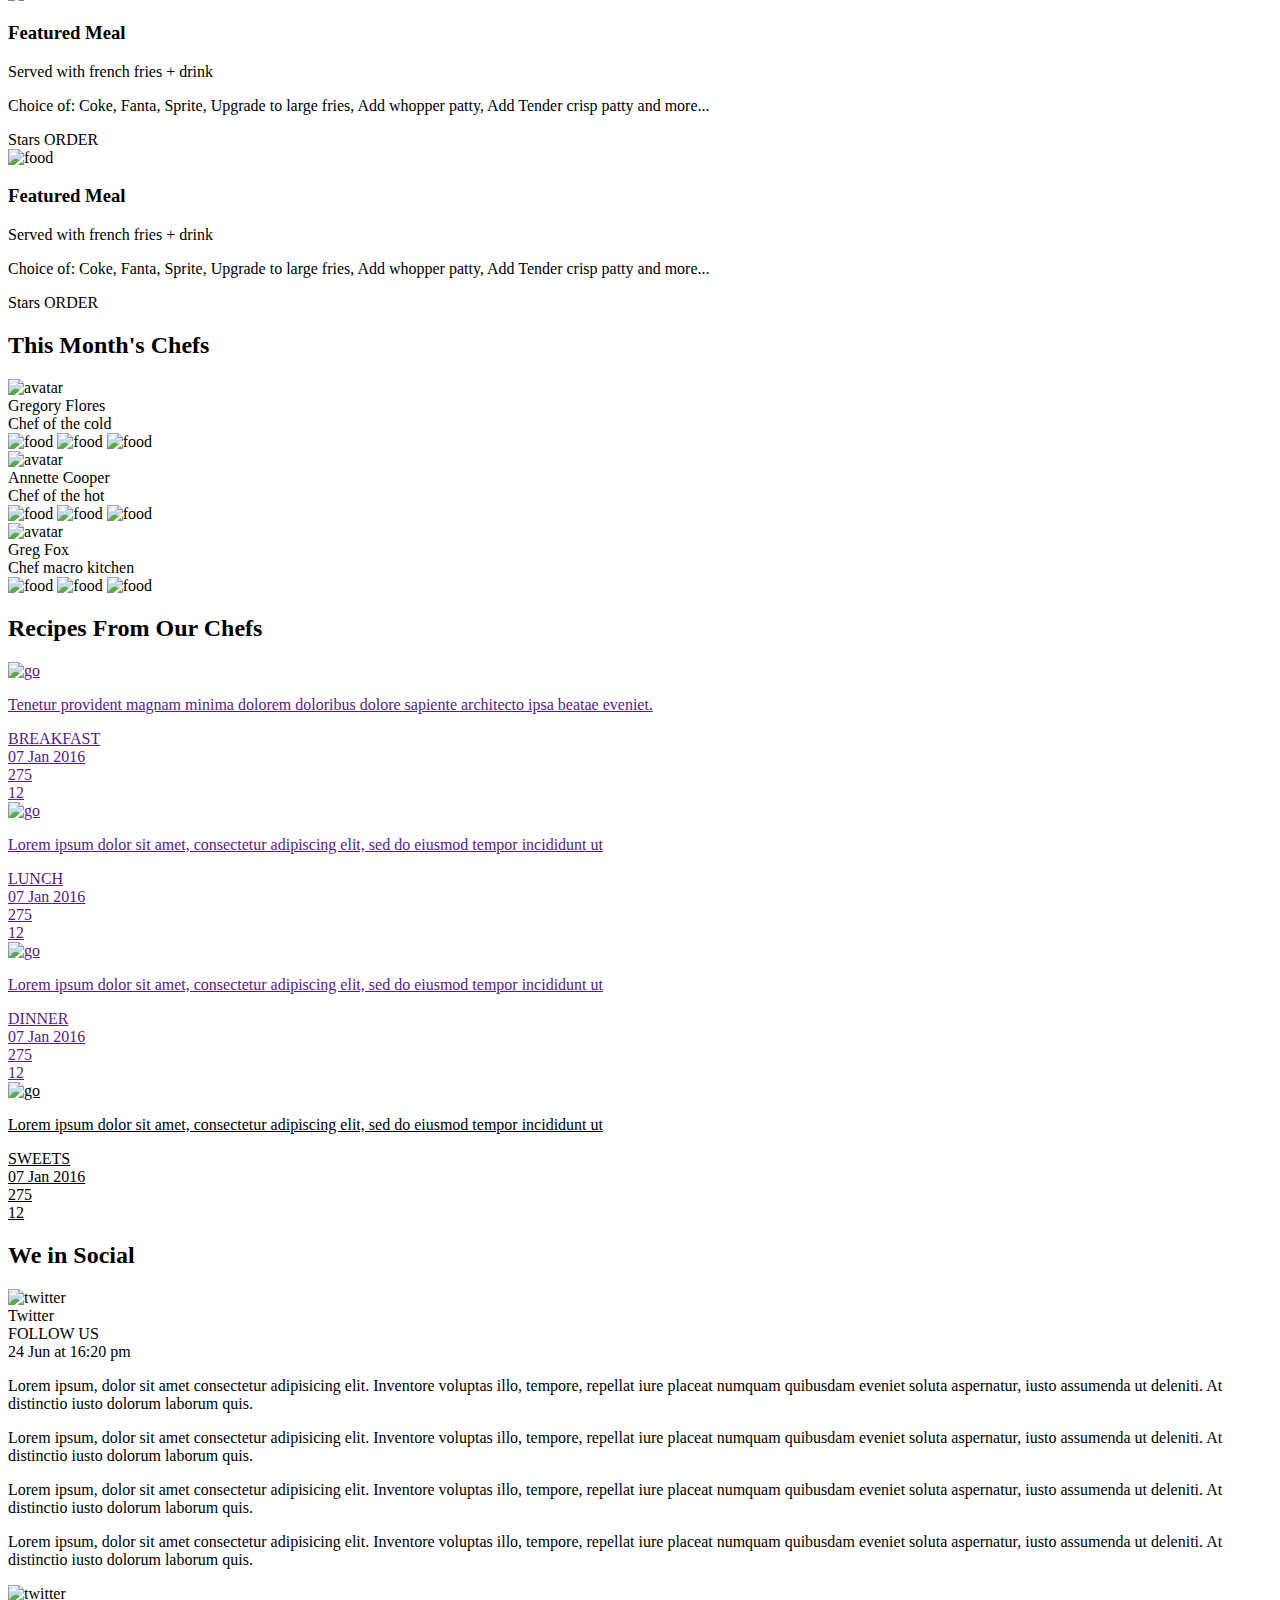
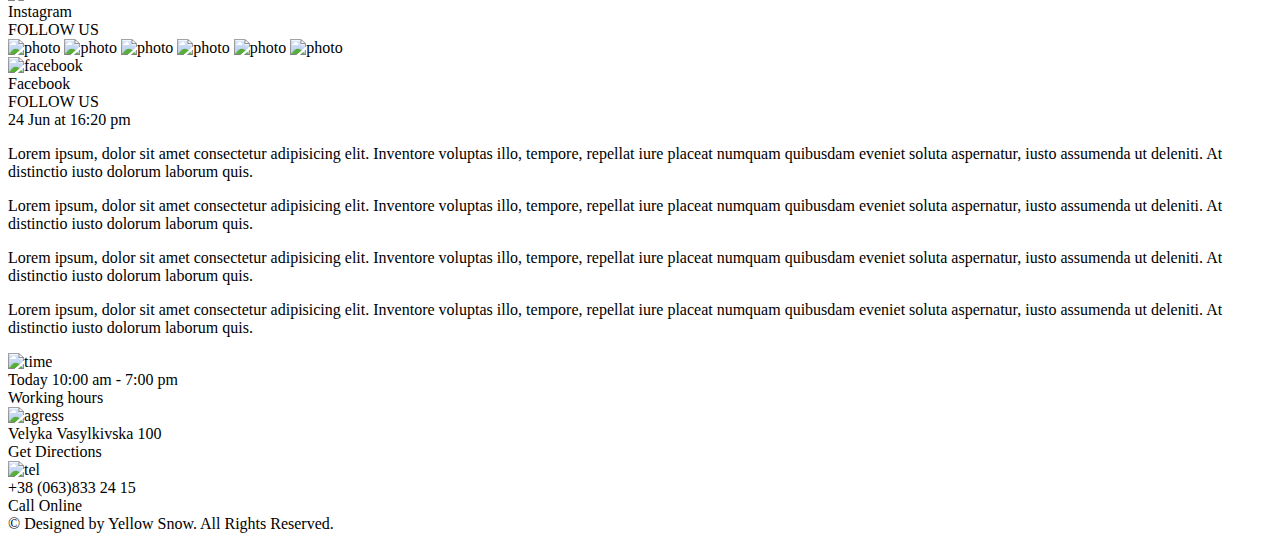
==== commit 09f7a335: "Add files via upload" ====
--- a/index.html
+++ b/index.html
@@ -1,83 +1,421 @@
 <!DOCTYPE html>
 <html lang="en">
 <head>
-    
-    <meta name="viewport" content="width=device-width">
-    <meta charset="utf-8">
-    <meta name="keywords" content="">
-    <meta name="description" content="">
-    <title>Прикладная информатика</title>
-
-
-    <!-- CSS файл плагина fullpage -->
-    <link rel="icon" href="img/favicon.png" type="image/x-icon">
-
-
-    <link rel="stylesheet" href="style.css" media="screen">
-    <script defer src="app.js"></script>
-    <!--<script defer src="https://code.jquery.com/jquery-3.6.0.slim.min.js"></script>
-  <script defer src="/JQuery/app.js"></script>-->
+   <meta charset="UTF-8">
+   <meta name="viewport" content="width=device-width">
+   <title>Healthy Switcher Promo</title>
+   <link rel="stylesheet" href="styles/style.css" media="screen">
+
+   <script defer src="js/menu_burger.js"></script>
 </head>
 <body>
-
-    <div class="wrapper">
-        <header class="">
-            <span class="blue_color">ПИ</span>
-            <div class="menu_burger">
-                <span></span>
-            </div>
-            <nav class="menu">
-                <ul class="menu_list">
-                    <li><a href="1.profession/index.html">Профессии</a></li>
-                    <li><a href="">Задания ЕГЭ</a></li>
-                    <li><a href="">Игры</a></li>
-                    <li><a href="5.university/index.html">ВУЗы</a></li>
-                </ul>
-            </nav>
-            </header>
-        <main>
-            <section class="section1" >
-                <h1>Специальность <span class="blue_color">прикладная информатика</span></h1>
-                <p class='p1'>море возможностей</p>
-            </section>
-
-            <section class="section2" >
-                <div class="containerz">
-                    <img src="img/head.jpg">
-                </div>
-            
-                <div class="block_text">
-                    <h3>Доп текст</h3>
-                    <p class="p2">Lorem ipsum dolor, sit amet consectetur adipisicing elit. Dolorum dolore pariatur esse suscipit? Quos nisi illum praesentium. Tenetur pariatur reiciendis error, aliquid magnam sunt vitae dolores, assumenda commodi tempore maiores! Lorem ipsum dolor, sit amet consectetur adipisicing elit. </p>
-                    <a href="4.about_author/index.html"><div class="to_autor"> об авторе &rarr;</div></a>
-                </div>
-
-            </section>
-
-            <section class="section3" >
-                <div class="reit">200+ <div>профессий</div></div>
-                <div class="reit">97000<div>руб. — ср. зарплата</div></div>
-                <div class="reit">300+<div>университетов</div></div>
-            </section>
-            <section class="section4">
-                <h2>Подзаголовок</h2>
-                <p>Lorem ipsum dolor sit amet consectetur adipisicing elit. Cumque vel iure sit ratione dolorum itaque ullam eius ex asperiores earum est distinctio modi excepturi, dolor temporibus, nesciunt impedit nam. Assumenda! Lorem ipsum dolor sit amet consectetur adipisicing elit. Ea ratione doloremque similique debitis explicabo quibusdam ducimus dicta asperiores soluta sint laboriosam corporis voluptas eligendi blanditiis, dolore libero eius suscipit fugiat?</p>
-                <p>Lorem ipsum dolor sit amet consectetur adipisicing elit. Cumque vel iure sit ratione dolorum itaque ullam eius ex asperiores earum est distinctio modi excepturi, dolor temporibus, nesciunt impedit nam. Assumenda! Lorem ipsum dolor sit amet consectetur adipisicing elit. Ea ratione doloremque similique debitis explicabo quibusdam ducimus dicta asperiores soluta sint laboriosam corporis voluptas eligendi blanditiis, dolore libero eius suscipit fugiat?</p>
-                <p>Lorem ipsum dolor sit amet consectetur adipisicing elit. Cumque vel iure sit ratione dolorum itaque ullam eius ex asperiores earum est distinctio modi excepturi, dolor temporibus, nesciunt impedit nam. Assumenda! Lorem ipsum dolor sit amet consectetur adipisicing elit. Ea ratione doloremque similique debitis explicabo quibusdam ducimus dicta asperiores soluta sint laboriosam corporis voluptas eligendi blanditiis, dolore libero eius suscipit fugiat?</p>
-                <p>Lorem ipsum dolor sit amet consectetur adipisicing elit. Cumque vel iure sit ratione dolorum itaque ullam eius ex asperiores earum est distinctio modi excepturi, dolor temporibus, nesciunt impedit nam. Assumenda! Lorem ipsum dolor sit amet consectetur adipisicing elit. Ea ratione doloremque similique debitis explicabo quibusdam ducimus dicta asperiores soluta sint laboriosam corporis voluptas eligendi blanditiis, dolore libero eius suscipit fugiat?</p>
-
-            </section>
-        </main>
-        <footer>
+   <div class="wrapper">
+      <div class="background-1">
+      <header>
+         <a href="index.html" class="logo"></a>
+         <div class="menu-burger">
+            <span></span>
+         </div>
+         <nav class="menu">
+         <ul class="menu__list">
+            <li><a href="#menu" class="menu__item">Menu</a></li>
+            <li><a href="#recipes" class="menu__item">Recipes</a></li>
+            <li><a href="#chefs" class="menu__item">Chefs</a></li>
+            <li><a href="#social" class="menu__item">Social</a></li>
+         </ul>
+         </nav>
+      
+      </header>
+      <div class="line-bottom"></div>
+      <div class="background-1__section1">
+            <h1 class="background-1__h1">Your <span class="bold-text">Favourite Food</span><br> Delivered <span class="bold-text">Hot & Fresh</span></h1>
+            <p class="background-1__p1">HEALTHY SWITCHER chefs do all the prep work, like peeling, chopping & marinating, so you can cook a fresh homemade dinner in just 15 minutes.</p>
+         
+            <a href="" class="link-button">Order Now</a>
+            <div class="info background-1__info">
+               <div class="info__time">
+                  <img class="info__ikon" alt="time" src="img/header-section1/time.svg">
+                  <div class="info__big-text">Today 10:00 am - 7:00 pm</div>
+                  <div class="info__little-text">Working hours</div>
+               </div>
+               <div class="info__adress">
+                  <img class="info__ikon" alt="adress" src="img/header-section1/adress.svg">
+                  <div class="info__big-text">Velyka Vasylkivska 100</div>
+                  <div class="info__little-text">Get Directions</div>
+               </div>
+               <div class="info__tel">
+                  <img class="info__ikon" alt="tel" src="img/header-section1/tel.svg">
+                  <div class="info__big-text">+38 (063)833 24 15</div>
+                  <div class="info__little-text">Call Online</div>
+               </div>
+            </div>
+         </div>
+
+      </div>
+
+      <main>
+         <div class="block-1">
+            <div class="block__title title">
+               <div class="title__docket">
+                  <h2>The Basics Of Healthy Food</h2>
+               </div>
+         </div>
+            <div class="slider">
+               <p class="slider__p">In aliqua ea ullamco ad est ex non deserunt nulla. Consectetur sint ea aliquip aliquip consectetur voluptate est. Eu minim dolore laboris enim mollit voluptate irure esse aliquip.</p>
+            </div>
+         </div>
+      
+         <div class="block-2">
+            <div class="block__title title">
+               <div class="title__docket">
+                  <h2>How It Works</h2>
+               </div>
+               <div class="title__bar"></div>
+            </div>
+            <div class="panel">
+               <a href="" class="panel__item">
+                  <h4 class="panel__title">Pick meals</h4>
+                  <div class="panel__bar"></div>
+                  <p class="panel__text">Choose your meals from our diverse weekly menu. Find gluten or dairy free, low carb & veggie options.</p>
+               </a>
+               <a href="" class="panel__item">
+                  <h4 class="panel__title">Choose how often</h4>
+                  <div class="panel__bar"></div>
+                  <p class="panel__text">Our team of chefs do the prep work - no more chopping, measuring, or sink full of dishes!</p>
+               </a>
+               <a href="" class="panel__item">
+                  <h4 class="panel__title">Fast deliveries</h4>
+                  <div class="panel__bar"></div>
+                  <p class="panel__text">Your freshly prepped 15-min dinner kits arrive on your doorstep in a refrigerated box.</p>
+               </a>
+               <a href="" class="panel__item">
+                  <h4 class="panel__title">Tasty meals</h4>
+                  <div class="panel__bar"></div>
+                  <p class="panel__text">Gobble makes cooking fast, so you have more time to unwind and be with family.</p>
+               </a>
+            </div>
+         </div>
+
+         <div class="block-3" id="menu">
+            <div class="block__title title">
+               <div class="title__docket">
+                  <h2>Dish Of The Day</h2>
+               </div>
+               <div class="title__bar"></div>
+            </div>
+            <div class="cards">
+               <div class="card">
+                  <div class="card__img-go">
+                     <img class="img-dish" alt="food" src="img/block3/01.jpg">
+                     <div class="card__go"></div>
+                  </div>
+                  <div class="card__explanation explanation"> 
+                     <h3 class="explanation__h3">Featured Meal</h3>
+                     <p class="explanation__p1">Served with french fries + drink</p>
+                     <p class="explanation__p2">Choice of: Coke, Fanta, Sprite, Upgrade to large fries, Add whopper patty, Add Tender crisp patty and more...</p>
+                     <div class="stars-order">   
+                        <span class="stars">Stars</span>
+                        <span class="button-order">ORDER</span>
+                     </div>
+                  </div>
+               </div>
+               <div class="card">
+                  <div class="card__img-go">
+                     <img class="img-dish" alt="food" src="img/block3/02.jpg">
+                     <div class="card__go"></div>
+                  </div>
+                  <div class="card__explanation explanation"> 
+                     <h3 class="explanation__h3">Featured Meal</h3>
+                     <p class="explanation__p1">Served with french fries + drink</p>
+                     <p class="explanation__p2">Choice of: Coke, Fanta, Sprite, Upgrade to large fries, Add whopper patty, Add Tender crisp patty and more...</p>
+                     <div class="stars-order">   
+                        <span class="stars">Stars</span>
+                        <span class="button-order">ORDER</span>
+                     </div>
+                  </div>
+               </div>
+               <div class="card">
+                  <div class="card__img-go">
+                     <img class="img-dish" alt="food" src="img/block3/03.jpg">
+                     <div class="card__go"></div>
+                  </div>
+                  <div class="card__explanation explanation"> 
+                     <h3 class="explanation__h3">Featured Meal</h3>
+                     <p class="explanation__p1">Served with french fries + drink</p>
+                     <p class="explanation__p2">Choice of: Coke, Fanta, Sprite, Upgrade to large fries, Add whopper patty, Add Tender crisp patty and more...</p>
+                     <div class="stars-order">   
+                        <span class="stars">Stars</span>
+                        <span class="button-order">ORDER</span>
+                     </div>
+                  </div>
+               </div>
+               <div class="card">
+                  <div class="card__img-go">
+                     <img class="img-dish" alt="food" src="img/block3/04.jpg">
+                     <div class="card__go"></div>
+                  </div>
+                  <div class="card__explanation explanation"> 
+                     <h3 class="explanation__h3">Featured Meal</h3>
+                     <p class="explanation__p1">Served with french fries + drink</p>
+                     <p class="explanation__p2">Choice of: Coke, Fanta, Sprite, Upgrade to large fries, Add whopper patty, Add Tender crisp patty and more...</p>
+                     <div class="stars-order">   
+                        <span class="stars">Stars</span>
+                        <span class="button-order">ORDER</span>
+                     </div>
+                  </div>
+               </div>
+               <div class="card">
+                  <div class="card__img-go">
+                     <img class="img-dish" alt="food" src="img/block3/05.jpg">
+                     <div class="card__go"></div>
+                  </div>
+                  <div class="card__explanation explanation"> 
+                     <h3 class="explanation__h3">Featured Meal</h3>
+                     <p class="explanation__p1">Served with french fries + drink</p>
+                     <p class="explanation__p2">Choice of: Coke, Fanta, Sprite, Upgrade to large fries, Add whopper patty, Add Tender crisp patty and more...</p>
+                     <div class="stars-order">   
+                        <span class="stars">Stars</span>
+                        <span class="button-order">ORDER</span>
+                     </div>
+                  </div>
+               </div>
+               
+               <div class="card">
+                  <div class="card__img-go">
+                     <img class="img-dish" alt="food" src="img/block3/06.jpg">
+                     <div class="card__go"></div>
+                  </div>
+                  <div class="card__explanation explanation"> 
+                     <h3 class="explanation__h3">Featured Meal</h3>
+                     <p class="explanation__p1">Served with french fries + drink</p>
+                     <p class="explanation__p2">Choice of: Coke, Fanta, Sprite, Upgrade to large fries, Add whopper patty, Add Tender crisp patty and more...</p>
+                     <div class="stars-order">   
+                        <span class="stars">Stars</span>
+                        <span class="button-order">ORDER</span>
+                     </div>
+                  </div>
+               </div>
+            </div>
+         </div>
+
+         <div class="block-4" id="chefs">
+            <div class="block__title title">
+               <div class="title__docket">
+                  <h2>This Month's Chefs</h2>
+               </div>
+               <div class="title__bar"></div>
+            </div>
+            <div class="chefs">
+               <div class="chef">
+                  <div class="chef-info">
+                     <img src="img/block4/avatars/avatar1.svg" alt="avatar" class="chef__avatar">
+                     <div>
+                        <div class="chef__name">Gregory Flores</div>
+                        <div class="chef__place">Chef of the cold</div>
+                     </div>
+                  </div>
+                  <div class="chef__photos">
+                     <img src="img/block4/dishes/1.1.jpg" alt="food" class="n1">
+                     <img src="img/block4/dishes/1.2.jpg" alt="food" class="n2">
+                     <img src="img/block4/dishes/1.3.jpg" alt="food" class="n2">
+                  </div>
+               </div>
+               <div class="chef">
+                  <div class="chef-info">
+                     <img src="img/block4/avatars/avatar2.svg" alt="avatar" class="chef__avatar">
+                     <div>
+                        <div class="chef__name">Annette Cooper</div>
+                        <div class="chef__place">Chef of the hot</div>
+                     </div>
+                  </div>
+                  <div class="chef__photos">
+                     <img src="img/block4/dishes/2.1.jpg" alt="food" class="n1">
+                     <img src="img/block4/dishes/2.2.jpg" alt="food" class="n2">
+                     <img src="img/block4/dishes/2.3.jpg" alt="food" class="n2">
+                  </div>
+               </div>
+               <div class="chef">
+                  <div class="chef-info">
+                     <img src="img/block4/avatars/avatar3.svg" alt="avatar" class="chef__avatar">
+                     <div>
+                        <div class="chef__name">Greg Fox</div>
+                        <div class="chef__place">Сhef macro kitchen</div>
+                     </div>
+                  </div>
+                  <div class="chef__photos">
+                     <img src="img/block4/dishes/3.1.jpg" alt="food" class="n1">
+                     <img src="img/block4/dishes/3.2.jpg" alt="food" class="n2">
+                     <img src="img/block4/dishes/3.3.jpg" alt="food" class="n2">
+                  </div>
+               </div>
+            </div>
+         </div>
+
+         <div class="block-5" id="recipes">
+            <div class="block__title title">
+               <div class="title__docket">
+                  <h2>Recipes From Our Chefs</h2>
+               </div>
+               <div class="title__bar"></div>
+            </div>
+            <div class="banners">
+               <a href="" class="banner" style="background-image: url(img/block5/background1.jpg);">
+                  <div class="banner__go">
+                     <img  class="banner__go-img" alt="go"src="img/block5/go.svg">
+                  </div>
+                  <p class="banner__p">Tenetur provident magnam minima dolorem doloribus dolore sapiente architecto ipsa beatae eveniet.</p>
+                  <div class="banner__elements elements">
+                     <div class="elements__meal">BREAKFAST</div>
+                     <div class="elements__data">07 Jan 2016</div>
+                     <div class="elements__views-comments">
+                        <div class="elements__views">275</div>
+                        <div class="elements__comments">12</div>
+                     </div>
+
+                  </div>
+               </a>
+               <a href="" class="banner" style="background-color:#252525;">
+                  <div class="banner__go">
+                     <img class="banner__go-img" alt="go" src="img/block5/go.svg">
+                  </div>
+                  <p class="banner__p"> Lorem ipsum dolor sit amet, consectetur adipiscing elit, sed do eiusmod tempor incididunt ut</p>
+                  <div class="banner__elements elements">
+                     <div class="elements__meal">LUNCH</div>
+                     <div class="elements__data">07 Jan 2016</div>
+                     <div class="elements__views-comments">
+                        <div class="elements__views">275</div>
+                        <div class="elements__comments">12</div>
+                     </div>
+                  </div>
+               </a>
+               <a href="" class="banner" style="background-image: url(img/block5/background2.jpg);">
+                  <div class="banner__go">
+                     <img class="banner__go-img" alt="go" src="img/block5/go.svg">
+                  </div>
+                  <p class="banner__p">Lorem ipsum dolor sit amet, consectetur adipiscing elit, sed do eiusmod tempor incididunt ut</p>
+                  <div class="banner__elements elements">
+                     <div class="elements__meal">DINNER</div>
+                     <div class="elements__data">07 Jan 2016</div>
+                     <div class="elements__views-comments">
+                        <div class="elements__views">275</div>
+                        <div class="elements__comments">12</div>
+                     </div>
+                  </div>
+               </a>
+               <a href="" class="banner" style="background-color:#34C759; color: #000;">
+                  <div class="banner__go">
+                     <img class="banner__go-img" alt="go" src="img/block5/go.svg">
+                  </div>
+                  <p class="banner__p">Lorem ipsum dolor sit amet, consectetur adipiscing elit, sed do eiusmod tempor incididunt ut</p>
+                  <div class="banner__elements elements">
+                     <div class="elements__meal">SWEETS</div>
+                     <div class="elements__data" style="color: #000;">07 Jan 2016</div>
+                     <div class="elements__views-comments">
+                        <div class="elements__views">275</div>
+                        <div class="elements__comments">12</div>
+                     </div>
+                  </div>
+               </a>
+            </div>
+         </div>
+
+         <div class="block-6" id="social">
+            <div class="block__title title">
+               <div class="title__docket">
+                  <h2>We in Social</h2>
+               </div>
+               <div class="title__bar"></div>
+            </div>
             <div class="social">
-                <p>Follow me:</p>
-                <img class="vk_icon" src="img/VK_black.svg">
-                <img class="instagram_icon" src="img/Instagram_black.svg">
-            </div>
-            <div class="conect"></div>
-        </footer>
-    </div>
-    
-    
+               <div class="social__twitter">
+                  <div class="social__header">
+                     <div class="social__icon-name">
+                        <img src="img/block6/icon/twitter.svg" alt="twitter" class="social__icon">
+                        <div class="social__name">Twitter</div>
+                     </div>
+                     <a class="social__button-link">FOLLOW US</a>
+                  </div>
+                  <div class="line-bottom"></div>
+                     <div class="social__body">
+                        <div class="social__data">24 Jun at 16:20 pm</div>
+                        <div class="social__post">
+                           <p>Lorem ipsum, dolor sit amet consectetur adipisicing elit. Inventore voluptas illo, tempore, repellat iure placeat numquam quibusdam eveniet soluta aspernatur, iusto assumenda ut deleniti. At distinctio iusto dolorum laborum quis.</p>
+                           <p>Lorem ipsum, dolor sit amet consectetur adipisicing elit. Inventore voluptas illo, tempore, repellat iure placeat numquam quibusdam eveniet soluta aspernatur, iusto assumenda ut deleniti. At distinctio iusto dolorum laborum quis.</p>
+                           <p>Lorem ipsum, dolor sit amet consectetur adipisicing elit. Inventore voluptas illo, tempore, repellat iure placeat numquam quibusdam eveniet soluta aspernatur, iusto assumenda ut deleniti. At distinctio iusto dolorum laborum quis.</p>
+                           <p>Lorem ipsum, dolor sit amet consectetur adipisicing elit. Inventore voluptas illo, tempore, repellat iure placeat numquam quibusdam eveniet soluta aspernatur, iusto assumenda ut deleniti. At distinctio iusto dolorum laborum quis.</p>
+                        </div>
+                     </div>
+               </div>
+               <div class="social__instagram">
+                  <div class="social__header">
+                     <div class="social__icon-name">
+                        <img src="img/block6/icon/instagram.svg" alt="twitter" class="social__icon">
+                        <div class="social__name">Instagram</div>
+                     </div>
+                     <a class="social__button-link">FOLLOW US</a>
+                  </div>
+                  <div class="line-bottom line-bottom-opacity"></div>
+
+                  <div class="social__body  social__body_padding social__body_scroll">
+                     <div class="social__post social__post_display">
+                        <img src="img/block6/instagram/post1.jpg" alt="photo" class="social__img-post">
+                        <img src="img/block6/instagram/post2.jpg" alt="photo" class="social__img-post">
+                        <img src="img/block6/instagram/post3.jpg" alt="photo" class="social__img-post">
+                        <img src="img/block6/instagram/post4.jpg" alt="photo" class="social__img-post">
+                        <img src="img/block6/instagram/post5.jpg" alt="photo" class="social__img-post">
+                        <img src="img/block6/instagram/post6.jpg" alt="photo" class="social__img-post">
+                     </div>
+
+                  </div>
+               </div>
+               <div class="social__facebook">
+                  <div class="social__header">
+                     <div class="social__icon-name">
+                        <img src="img/block6/icon/facebook.svg" alt="facebook" class="social__icon">
+                        <div class="social__name">Facebook</div>
+                     </div>
+                     <a class="social__button-link">FOLLOW US</a>
+                  </div>
+                  <div class="line-bottom"></div>
+                     <div class="social__body">
+                        <div class="social__data">24 Jun at 16:20 pm</div>
+                        <div class="social__post">
+                           <p>Lorem ipsum, dolor sit amet consectetur adipisicing elit. Inventore voluptas illo, tempore, repellat iure placeat numquam quibusdam eveniet soluta aspernatur, iusto assumenda ut deleniti. At distinctio iusto dolorum laborum quis.</p>
+                           <p>Lorem ipsum, dolor sit amet consectetur adipisicing elit. Inventore voluptas illo, tempore, repellat iure placeat numquam quibusdam eveniet soluta aspernatur, iusto assumenda ut deleniti. At distinctio iusto dolorum laborum quis.</p>
+                           <p>Lorem ipsum, dolor sit amet consectetur adipisicing elit. Inventore voluptas illo, tempore, repellat iure placeat numquam quibusdam eveniet soluta aspernatur, iusto assumenda ut deleniti. At distinctio iusto dolorum laborum quis.</p>
+                           <p>Lorem ipsum, dolor sit amet consectetur adipisicing elit. Inventore voluptas illo, tempore, repellat iure placeat numquam quibusdam eveniet soluta aspernatur, iusto assumenda ut deleniti. At distinctio iusto dolorum laborum quis.</p>    
+                        </div>
+                     </div>
+               </div>
+            </div>
+         </div>
+      </main>
+      <footer class="footer">
+         <section class="footer__section footer__section-1">
+            <div class="info">
+               <div class="info__time">
+                  <img class="info__ikon" alt="time" src="img/header-section1/time.svg">
+                  <div class="info__big-text">Today 10:00 am - 7:00 pm</div>
+                  <div class="info__little-text">Working hours</div>
+               </div>
+               <div class="info__adress">
+                  <img class="info__ikon" alt="agress" src="img/header-section1/adress.svg">
+                  <div class="info__big-text">Velyka Vasylkivska 100</div>
+                  <div class="info__little-text">Get Directions</div>
+               </div>
+               <div class="info__tel">
+                  <img class="info__ikon" alt="tel" src="img/header-section1/tel.svg">
+                  <div class="info__big-text">+38 (063)833 24 15</div>
+                  <div class="info__little-text">Call Online</div>
+               </div>
+            </div>
+         </section>
+         <div class="line-bottom"></div>
+         <section class="footer__section footer__section-2">
+            <a href="index.html"  class="logo"></a>
+            <div class="footer__polit">© Designed by Yellow Snow. All Rights Reserved. </div>
+         </section>
+      </footer>
+   </div>
 </body>
 </html>